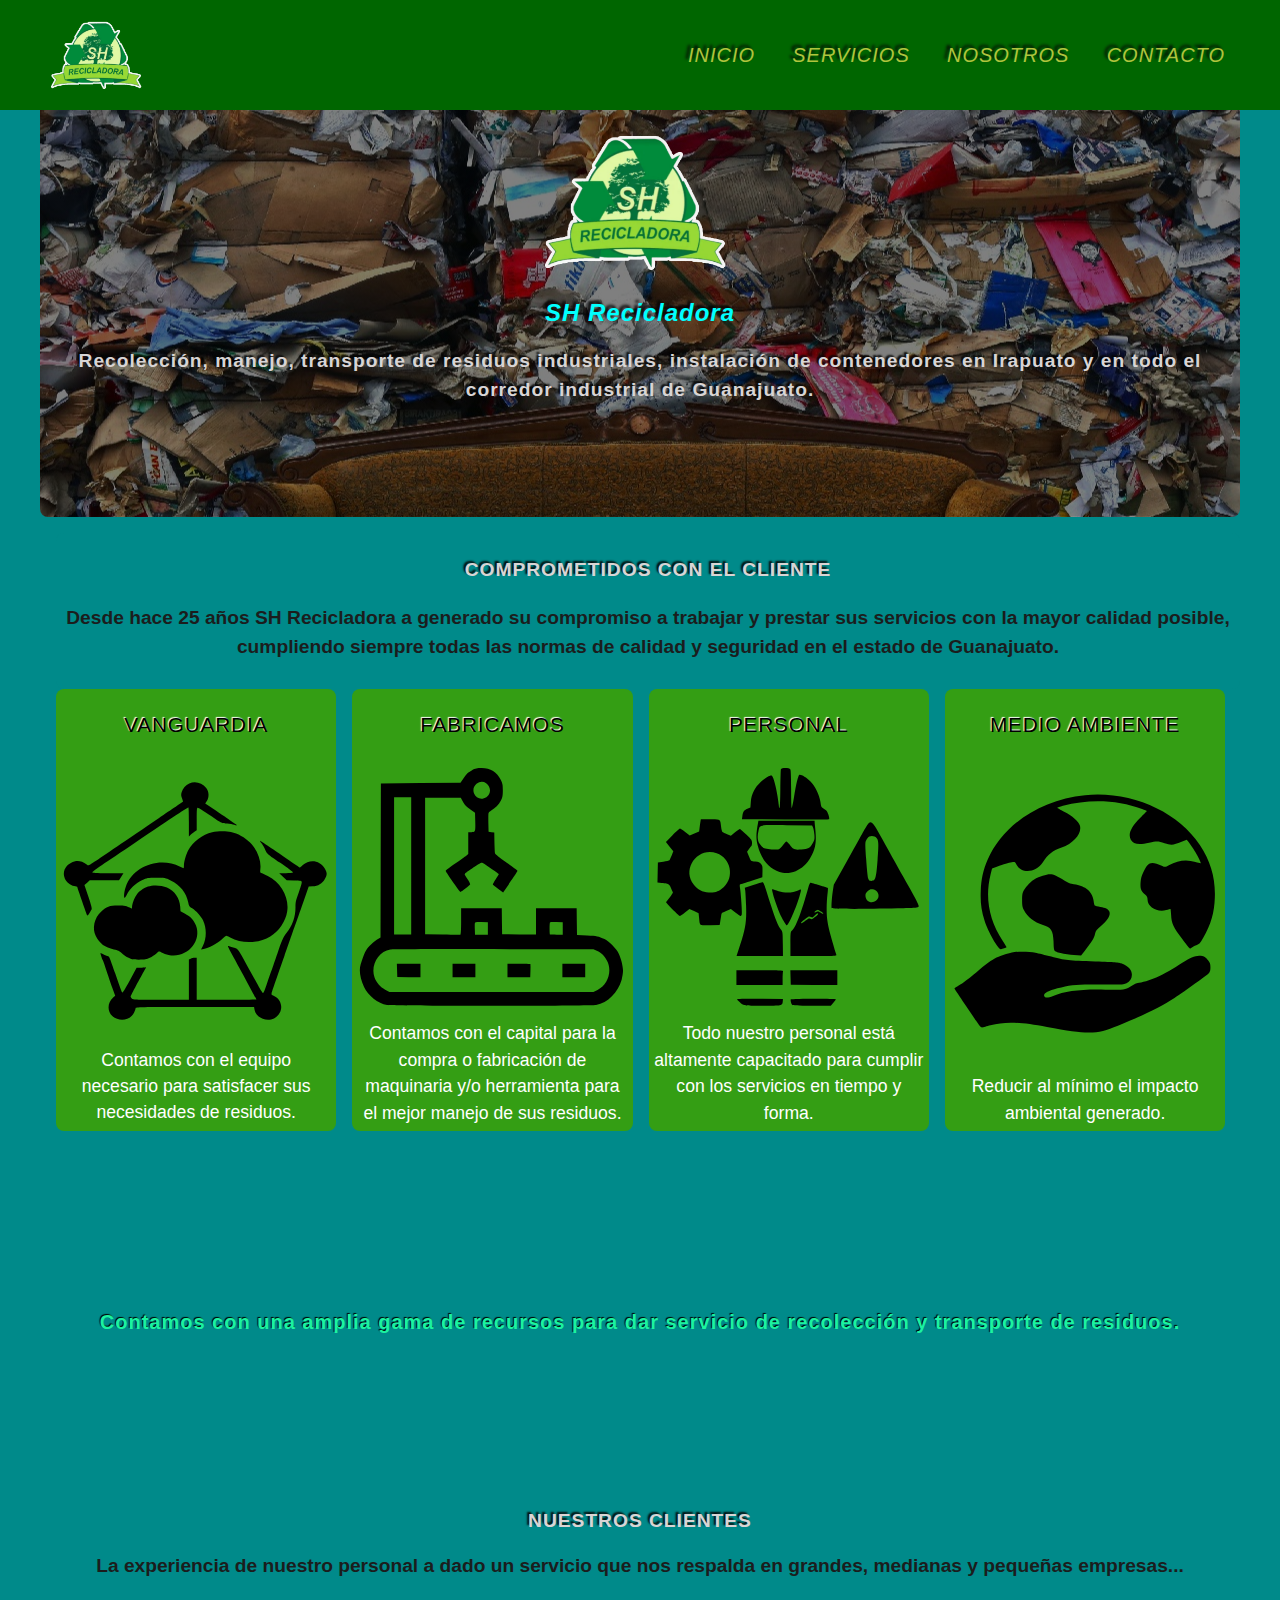
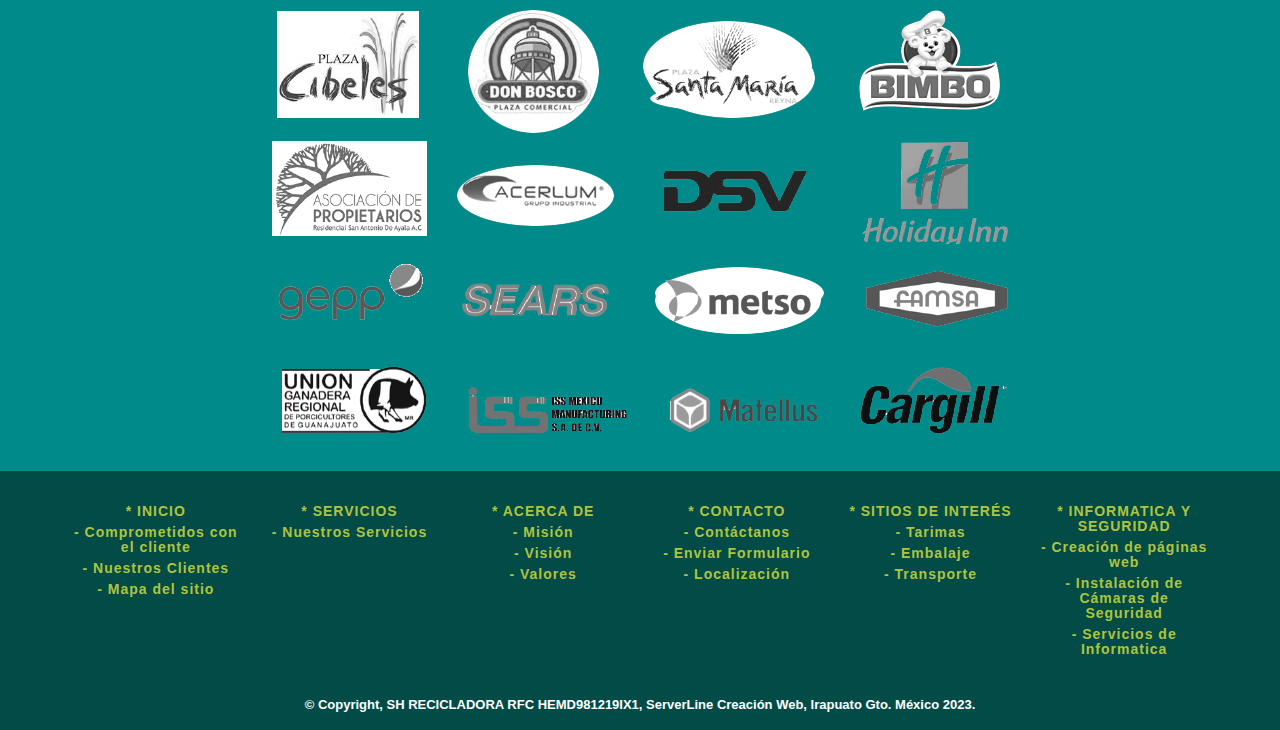
==== index.html @ 77ca1324 "project-complete" ====
<!DOCTYPE html>
<html lang="es">
<head>
    <meta charset="UTF-8">
    <meta http-equiv="X-UA-Compatible" content="IE=edge">
    <meta name="viewport" content="width=device-width, initial-scale=1.0">
    <meta name="descripcion" content="Servicios de manejo y transporte de residuos, especiales, industriales y domésticos e instalación de contenedores, cumpliendo con las normas de calidad y seguridad.">
    <meta name="keywords" content="Recolección de residuos, manejo de residuos, manejo de solidos, Reducir el impacto ambiental, instalación de contenedores, medio ambiente Guanajuato">
    <meta name="robots" content="index,follow">
    <title>SH Recicladora</title>
    <link rel="shortcut icon" href="assets/icon/favicon.ico" type="image/ico">
    <link rel="stylesheet" href="assets/css/style.css">
</head>
 <body>
   <header class="header">
        <div class="container logo-nav-container">
                <img class="logo" src="assets/img/logoSH-1.png" alt="logo SH Recicladora">
            <nav class="nav">
              <ul class="nav-menu">
                <li class="nav-menu-item">
                    <a href="index.html" class="nav-menu-link">Inicio</a></li>
                <li class="nav-menu-item">
                    <a href="servicios.html" class="nav-menu-link">Servicios</a></li>
                <li class="nav-menu-item">
                    <a href="nosotros.html" class="nav-menu-link">Nosotros</a></li>
                <li class="nav-menu-item">
                    <a href="contacto.html#CON" class="nav-menu-link">Contacto</a></li>
             </ul>
          </nav>     
        </div>        
    </header>   
    
<main class="main">
         <div class="container-main imgcontainer">
            <img class="logo-ini" src="assets/img/logoSH-1.png" alt="logo SH Recicladora">
                <h1 class="name-emp">SH Recicladora</h1>
                <h2 id="CC" class="titulo">Recolección, manejo, transporte de residuos industriales, instalación de contenedores en Irapuato y en todo el corredor industrial de Guanajuato.</h2>
    </div>   
<section class="section">
     <div class="container-services">
       
        <div class="servicios-container">
            <div class="box_section">
                <h2 class="titulo"> COMPROMETIDOS CON EL CLIENTE</h2>
                <h3 class="descripcion">Desde hace 25 años SH Recicladora a generado su compromiso a trabajar y prestar sus servicios con la mayor calidad posible, cumpliendo siempre todas las normas de calidad y seguridad en el estado de Guanajuato.</h3>
            </div>        
       </div>
          <div class="group-services">
             <div class="group-services-icons">
                <div class="service_icons">
                    <p class="text-icons">VANGUARDIA</p>
                    <img src="assets/img/vanguardia.svg" alt="icon vanguardia">
                    <p class="text-descrip-icons">Contamos con el equipo necesario para satisfacer sus necesidades de residuos.</p>
                </div>
                <div class="service_icons">
                    <p class="text-icons">FABRICAMOS</p>
                    <img src="assets/img/fabricamos.svg" alt="icon fabricamos">
                    <p class="text-descrip-icons">Contamos con el capital para la compra o fabricación de maquinaria y/o herramienta para el mejor manejo de sus residuos.</p>
                </div>
                <div class="service_icons">
                    <p class="text-icons">PERSONAL</p>
                    <img src="assets/img/personal.svg" alt="icon personal">
                    <p class="text-descrip-icons">Todo nuestro personal está altamente capacitado para cumplir con los servicios en tiempo y forma.</p>
                 </div>
                 <div class="service_icons">
                    <p class="text-icons">MEDIO AMBIENTE</p>
                    <img src="assets/img/ambiente.svg" alt="icon medio ambiente">
                    <p class="text-descrip-icons">Reducir al mínimo el impacto ambiental generado.</p>
                </div>
              </div>   
          </div>
    
     </div>  
   </section>
   <section>
    <div class="bg-sec1 clientes-img">
          <h2 class="bg-txt1">Contamos con una amplia gama de recursos para dar servicio de recolección y transporte de residuos.</h2>
    </div>
   </section>
   <section>
    <h2 id="NC" class="titulo">NUESTROS CLIENTES</h2>
    <article>
        <h2 class="descripcion">La experiencia de nuestro personal a dado un servicio que nos respalda en grandes, medianas y pequeñas empresas...</h2>
    </article>
   </section>
   <div>
    <figure class="img-container">
          <img class="img-clientes" src="assets/img/clientes.png" alt="Clientes de SH Recicladora">
      </figure>
   </div>
<!-- FOOTER -->
</main> 
<footer id="MS" class="container-footer">
    <div class="footer_seccion"> 
      <div class="footer_inicio">
         <div class="footer_servicios"> 
            <nav class="nav-footer">   
          <ul class="nav-maps">
            <li class="nav-map-item">
                <a href="index.html" class="nav-map-link">* INICIO</a></li>
            <li class="nav-map-item">
                <a href="index.html#CC" class="nav-map-link">- Comprometidos con el cliente</a></li>
            <li class="nav-map-item">
                <a href="index.html#NC" class="nav-map-link">- Nuestros Clientes</a></li>
            <li class="nav-map-item">
                <a href="index.html#MS" class="nav-map-link">- Mapa del sitio</a></li>
          </ul>
        </nav>    
          </div>
      <div class="footer_servicios"> 
        <nav class="nav-footer"> 
         <ul class="nav-maps">
            <li class="nav-map-item">
                <a href="servicios.html" class="nav-map-link">* SERVICIOS</a></li>
            <li class="nav-map-item">
                <a href="servicios.html#SS" class="nav-map-link">- Nuestros Servicios</a></li>
         </ul>
        </nav>
      </div>
        <div class="footer_acerca">
            <nav class="nav-footer">    
          <ul class="nav-maps">
            <li class="nav-map-item">
                <a href="nosotros.html" class="nav-map-link">* ACERCA DE</a></li>
            <li class="nav-map-item">
                <a href="nosotros.html#MIS" class="nav-map-link">- Misión</a></li>
            <li class="nav-map-item">
                <a href="nosotros.html#VISION" class="nav-map-link">- Visión</a></li>
           <li class="nav-map-item">
                <a href="nosotros.html#VAL" class="nav-map-link">- Valores</a></li>
          </ul>
            </nav>
        </div>
        <div class="footer_contacto">   
            <nav class="nav-footer"> 
          <ul class="nav-maps">
            <li class="nav-map-item">
                <a href="contacto.html#CON" class="nav-map-link">* CONTACTO</a></li>
            <li class="nav-map-item">
                <a href="contacto.html#CL" class="nav-map-link">- Contáctanos</a></li>
            <li class="nav-map-item">
                <a href="contacto.html#FORM" class="nav-map-link">- Enviar Formulario</a></li>
            <li class="nav-map-item">
                <a href="contacto.html#MAP" class="nav-map-link">- Localización</a></li>
         </ul>
            </nav>
        </div>
         <div class="footer_sitios"> 
            <nav class="nav-footer"> 
           <ul class="nav-maps">
            <li class="nav-map-item">
                <a href="#" class="nav-map-link">* SITIOS DE INTERÉS</a></li>
            <li class="nav-map-item">
                <a href="#" class="nav-map-link">- Tarimas</a></li>
            <li class="nav-map-item">
                <a href="#" class="nav-map-link">- Embalaje</a></li>
            <li class="nav-map-item">
                <a href="#" class="nav-map-link">- Transporte</a></li>
            </ul>
            </nav>
          </div>
         <div class="footer_informatica"> 
            <nav class="nav-footer"> 
            <ul class="nav-maps">
             <li class="nav-map-item">
               <a href="#" class="nav-map-link">* INFORMATICA Y SEGURIDAD</a></li>
            <li class="nav-map-item">
               <a href="#" class="nav-map-link">- Creación de páginas web</a></li>
            <li class="nav-map-item">
               <a href="#" class="nav-map-link">- Instalación de Cámaras de Seguridad</a></li>
            <li class="nav-map-item">
                <a href="#" class="nav-map-link">- Servicios de Informatica</a></li>
         </ul>
         </nav>
         </div> 
      </div>
    </div> 
        <div class="copyrith">
          <h3 class="pie-page">&#169; Copyright, SH RECICLADORA RFC HEMD981219IX1, ServerLine Creación Web, Irapuato Gto. México 2023.</h3>
        </div>
    </footer>  
 </body>
</html>
---- assets/css/style.css ----
html {
    font-size: 16px;
    line-height: 1.5;
}
.form-body {
    margin: 0;
    background-color: #024b46;
}
body {
   /***padding-top: 100px;***/
    margin: 0;
    background-color: #008a8a;
    display: grid;
    min-height: 100vh;
    grid-template-rows: auto 1fr auto;
}
.logo {
    height: 70px;
    margin-right: 40px;
    margin-left: 10px;
}
.header {
    background: hsl(120, 100%, 20%);
 /***   height: 100px;
    position: fixed;
    width: 100%;
    top: 0;
    left: 0;***/
    position: fixed;
    width: 100%;
    padding:  0.3em 0;
    letter-spacing:  0.2em;
    margin-bottom: 5em;

}
.formulario {
    font-family: Arial, Helvetica, sans-serif;
    font-size: 16px;
    color: #f0f8ff;
    letter-spacing:  0.2em;
}  
.logo-nav-container {
    display: flex;
    justify-content: space-between;
    align-items: center;
    margin: 0 auto;
}
.nav-menu {
    margin: 0;
    padding: 0;
    list-style: none;
}
.container {
    width: 96%;
    max-width: 1200px;
    align-items: center;
    margin: 0 auto;
}

.nav-menu-item {
    display: inline-block;
    line-height:  92px;
    margin: 0 auto;
}
.nav-menu-link {
    display: flex;
    text-decoration: none;
    text-shadow: -3px -3px 3px hsl(0, 0%, 2%);
    /***-webkit-text-stroke: 1px #afc43e;***/
    letter-spacing: 1px;
    color: #afc43e;
    font-family:'Gill Sans', 'Gill Sans MT', Calibri, 'Trebuchet MS', sans-serif;
    font-style: oblique;
    font-size:  20px;
    padding: 4px 15px;
    border-radius: 3px;
    text-transform: uppercase;
}
.nav-menu-link:hover {
    color: #f0f8ff;
    /***cursor: pointer;***/
}
.nav-menu-link:active {
    color: hsl(60, 3%, 6%);
}
.nav-menu-link:focus {
    color: #93ff05;
}
.main {
    width: 1200px;
    height: auto;    
    margin: 0 auto;
}
.container-nosotros {
    padding-top: 2rem;
    padding-bottom: 5.3rem;
    background-image: linear-gradient(rgba(0,0,0,0.5), rgba(0,0,0,0.5)), url(../img/nosotros2.jpg);
    background-position: center center;
    background-repeat: no-repeat;
    width: 1200px;
    height: 180px;    
    margin: 0 auto;
}
.container-service {
    padding-top: 2rem;
    padding-bottom: 5.3rem;
    background-image: linear-gradient(rgba(0,0,0,0.5), rgba(0,0,0,0.5)), url(../img/servicios.jpg);
    background-position: center center;
    background-repeat: no-repeat;
    width: 1200px;
    height: 180px;    
    margin: 0 auto;
}
.container-main {
    padding-top: 2rem;
    padding-bottom: 5.3rem;
    background-image: linear-gradient(rgba(0,0,0,0.5), rgba(0,0,0,0.5)), url(../img/bg-home.jpg);
    background-position: center center;
    background-repeat: no-repeat;
    width: 1200px;
    height: 180px;    
}
.container-contacto {
    padding-top: 2rem;
    padding-bottom: 5.3rem;
    background-image: linear-gradient(rgba(0,0,0,0.5), rgba(0,0,0,0.5)), url(../img/contenedor.jpg);
    background-position: center center;
    background-repeat: no-repeat;
    width: 1200px;
    height: 180px;    
    margin: 0 auto;
}
.imgcontainer {
    border-radius: 0.5em;
    /***display: flexbox;***/
    justify-content: space-between;
    align-items: center;
    text-align: center;
    width: 1200px;
    height: 300px;    
    margin-top: 100px;
}
.logo-ini {
    display: flexbox;
    align-content: center;
    height: 140px;
    margin-right: 10px;
}
.name-emp {
    font-family:'Segoe UI', Tahoma, Geneva, Verdana, sans-serif;
    letter-spacing: 1px;
    text-shadow: -3px -3px 3px hsl(0, 0%, 2%);
    color: #00ffff;
    font-style: oblique;
    font-size: 1.5rem;
    text-align: center;
    
}
.titulo {
    font-family: 'Segoe UI', Tahoma, Geneva, Verdana, sans-serif;
    color: #d8d5d5;
    margin: 15px;
    /**margin-left: 100px;***/
    text-shadow: -2px -2px 2px hsl(0, 0%, 2%);
    letter-spacing: 1px;
    font-size: 1.2rem;
    text-align: center;
}
.descripcion {
    font-family: Arial, Helvetica, sans-serif;
    font-size: 1.2rem;
    color: #1b1d1d;
    text-align: center;
}

/*** ICONS SLIDE***/
.container-services {
    max-width: 1200px;
    padding: 1em;
    align-items: center;
    flex-direction: column;
    gap: 1em;
}
.servicios-container {
    align-items: center;
    gap: 1em;

}

.servicios-container .box_section:nth-child(1) {
    background-color: #008a8a;
}

.servicios-container .box_section {
    width: 100%;
    padding: 0.5em;
    border-radius: 0.5em;
    min-height: 50px;
    align-items: center;
    flex-direction: column;
    justify-content: space-between;
}
/* Main */
.group-services {
    align-items: center;
}

/* main menu*/
.group-services-icons {
    width: 100%;
    display: flex;
    flex-wrap: nowrap;
    gap: 1em;
}

.group-services-icons .service_icons {
    padding:0cap;
    border-radius: 0.5em;
    width: 24%;
    min-height: 200px;
    display: flex;
    flex-direction: column;
    justify-content: space-between;
}

.group-services-icons .service_icons:nth-child(1) {
    background-color: #349e14;
}

.group-services-icons .service_icons:nth-child(2) {
    background-color: #349e14;
}

.group-services-icons .service_icons:nth-child(3) {
    background-color: #349e14;
}

.group-services-icons .service_icons:nth-child(4) {
    background-color: #349e14;
}
/***MAIN DE icons PAGE SERVICIOS***/
.group-service-icon {
    width: 100%;
    display: flex;
    flex-wrap: nowrap;
    gap: 1em;
}

.group-service-icon .service_icon {
    padding:0cap;
    border-radius: 0.5em;
    width: 19%;
    min-height: 200px;
    display: flex;
    flex-direction: column;
    justify-content: space-between;
}

.group-service-icon .service_icon:nth-child(1) {
    background-color: #349e14;
}

.group-service-icon .service_icon:nth-child(2) {
    background-color: #349e14;
}

.group-service-icon .service_icon:nth-child(3) {
    background-color: #349e14;
}

.group-service-icon .service_icon:nth-child(4) {
    background-color: #349e14;
}
.group-service-icon .service_icon:nth-child(5) {
    background-color: #349e14;
}
/*** contacto **************************************************************************/
/* Main */
.group-contacto {
    align-items: center;
}

/* main menu*/
.group-contacto-icon {
    
    display: flex;
    flex-wrap: nowrap;
    gap: 2em;
}

.group-contacto-icon .contacto-icon {
    padding: 0cap;
    border-radius: 0.5em;
    width: 32%;
    min-height: 200px;
    display: flex;
    flex-direction: column;
    justify-content: space-between;
    align-items: center;
}
.group-contacto-icon .contacto-icon img {
    width: 250px;
    justify-content: space-between;
    align-items: center;
}
.group-contacto-icon .contacto-icon:nth-child(1) {
    background-color: #349e14;
}

.group-contacto-icon .contacto-icon:nth-child(2) {
    background-color: #349e14;
}

.group-contacto-icon .contacto-icon:nth-child(3) {
    background-color: #349e14;
}

/**** text icons contacto page ***/
.text-icon-contacto {
    font-family: 'Segoe UI', Tahoma, Geneva, Verdana, sans-serif;
    color: #000000;
    text-shadow: -1px -1px 1px hsl(0, 0%, 100%);
    letter-spacing: 0.8px;
    font-size: 1.5rem;
    text-align: center;
}
.text-icon-text {
    text-decoration: none;
    padding: 0px;
    font-family: Arial, Helvetica, sans-serif;
    font-size: 1.3rem;
    font-style: italic;
    color: #ffffff;
    text-align: center;
    margin: 10px;

}
/*** LINK CORREO EN CONTACTO***/
.cont-link-correo {
    text-decoration: none;
    padding: 10px;
    font-family: Arial, Helvetica, sans-serif;
    font-style: italic;
    font-size: 1.2rem;
    color: #000000;
    text-align: center;
    margin-bottom: 2rem;
}
/*** TEXT ICONS CONTACTO ***/
.cont-link {
    text-decoration: none;
    padding: 10px;
    font-family: Arial, Helvetica, sans-serif;
    font-size: 1.4rem;
    color: #000000;
    text-align: center;
    margin-bottom: 1rem;

}
.cont-link :hover {
    color: #ffffff;
    /***cursor: pointer;***/
}
.cont-link :active {
    color: hsl(182, 83%, 45%);
}
.cont-link :focus {
    color: #cd05ff;
}
/************* Map GOOGGLE **************/
.content-frame {
    position: flex;
    width: 810px;
    height: 510px;
    border-radius: 0.5em;
    margin-top: 1px;
    margin: 0 auto;
    border: 5px solid yellowgreen;
    margin: 30px auto;
}
.ubication {
    width: inherit;
    height: inherit;
   /*** object-fit: cover;***/
}

/*** text icons main inicio***/
.text-icons {
    font-family: 'Segoe UI', Tahoma, Geneva, Verdana, sans-serif;
    color: #000000;
    text-shadow: -1px -1px 1px hsl(0, 0%, 100%);
    letter-spacing: 0.8px;
    font-size: 1.3rem;
    text-align: center;
}
/*** text icons page servicios main***/
.text-icon {
    font-family: 'Segoe UI', Tahoma, Geneva, Verdana, sans-serif;
    color: #000000;
    text-shadow: -1px -1px 1px hsl(0, 0%, 100%);
    letter-spacing: 0.8px;
    font-size: 1.2rem;
    text-align: center;
}
/** text MAIN inicio **/
.text-descrip-icons {
    font-family: Arial, Helvetica, sans-serif;
    font-size: 1.1rem;
    color: #ffffff;
    text-align: center;
    margin: 5px;

}
/*** text main page servicios***/
.text-descrip-icon {
    font-family: Arial, Helvetica, sans-serif;
    font-size: 1.2rem;
    color: #ffffff;
    text-align: center;
    margin: 5px;
}
/*** servicios slide ****/
.servicios-img {
    background-image: linear-gradient(rgba(0,0,0,0.5), rgba(0,0,0,0.5)), url(../img/infra.jpg);
}
/*** clientes en inicio slide ****/
.clientes-img {
    background-image: linear-gradient(rgba(0,0,0,0.5), rgba(0,0,0,0.5)), url(../img/track.jpg);
}
/*** nosotros slide ***/
.mision-img {
    background-image: linear-gradient(rgba(0,0,0,0.5), rgba(0,0,0,0.5)), url(../img/nosotros1.jpg);
}
.valores-img {
    background-image: linear-gradient(rgba(0,0,0,0.5), rgba(0,0,0,0.5)), url(../img/nosotros1.jpg);
}
/**** nosotros pages secciones ******/


.titulo-nosotros {
    padding: 15px 0px;
    color: #00ffff;
    font-family: 'Segoe UI', Tahoma, Geneva, Verdana, sans-serif;
    text-shadow: -1px -1px 1px #000000;
    letter-spacing: 1px;
    text-align: center;
    font-size: 25px;

}
.descripcion-nosotros {
    padding: 20px 0px;
    color: #61f00e;
    font-family: Arial, Helvetica, sans-serif;
    text-shadow: -1px -1px 1px #000000;
    letter-spacing: 1px;
    text-align: center;
    font-size: 17px;
}
/*** text en slide page nosotros ***/
.nosotros-text {
    padding: 0px 0px;
    color: #0ac7e9;
    font-family: Arial, Helvetica, sans-serif;
    text-shadow: -1px -1px 1px #000000;
    letter-spacing: 1px;
    text-align: center;
    font-size: 17px;
}
/*** TITULO EN SLIDE NOSOTROS PAGE***/
.txt-tit-nosotros {
    padding: 35px 0px;
    color: #61f00e;
    font-family: 'Segoe UI', Tahoma, Geneva, Verdana, sans-serif;
    text-shadow: -1px -1px 1px #000000;
    letter-spacing: 1px;
    text-align: center;
    font-size: 25px;
    
}
/*** box en slide pages ***/
.bg-sec1 {
  /***position: absolute;***/
  border-radius: 0.5em;
  background-attachment: fixed;
  background-size: auto;
  background-position: center;
  width: 100%;
  height: 300px;
  margin: 30px auto;
}
/*** text en slide pages ***/
.bg-txt1 {
    font-family: 'Segoe UI', Tahoma, Geneva, Verdana, sans-serif;
    padding: 130px 0px;
    color: #1bf3a0;
    text-shadow: -1px -1px 1px #000000;
    letter-spacing: 1px;
    text-align: center;
    font-size: 20px;
}
.img-clientes {
    
    width: auto;
    height: auto;
}
.img-container {
    justify-content: space-between;
    text-align: center;
    width: auto;
    height: auto;    
    margin: 30px auto;
}
/*** UBICACION CONTACTO ***/
.ubication {
   

}
/*** FOOTER NAV ***/

.container-footer  {
    /***border-radius: 0.5em;***/
    background: #024b46; 
    text-align: center;
    padding: 0.1em 0;
   /*** margin-top: auto;***/
    /***width: auto;***/
    /***justify-content: space-between;***/
}
.titulo-map {
    width: 98%;
    height: 90%;
    text-decoration: none;
    text-shadow: -2px -2px 2px hsl(0, 0%, 2%);
    /***-webkit-text-stroke: 1px #afc43e;**/
    color: #afc43e;
    font-family:'Gill Sans', 'Gill Sans MT', Calibri, 'Trebuchet MS', sans-serif;
    font-size:  14px;
    padding: 4px 5px;
    border-radius: 2px;
    margin-right: 2px;
}
.map {
    text-align: left;
    width: 1200px;
    height: 16px;
}
.footer_seccion {
    width: 90%;
	max-width: 1200px;
	margin: auto;
	padding: 20px 0;

    /*** grid ***/
    display: grid;
    grid-template-columns: 6fr auto;
    
}
.footer_inicio {
    
    /*** grid ***/
    display: grid;
    grid-template-columns: repeat(6, 1fr);
    gap: 10px;
}
.nav-footer {
    border-radius: 5px;
	min-height: 5px;
	font-weight: bold;
	padding: 5px;
	/**position: relative;**/
	overflow: hidden;
	background-size: cover;
	background-position: center center;
}
.text-footer {
    font-family: Arial, Helvetica, sans-serif;
    font-size: 16px;
    color: #141414;
   text-align: center;
   margin: 20px;
}

.nav-maps {
    margin: 0;
    padding: 0;
    list-style: none;
    
}
.nav-map-item {
    display: flex;
    line-height:  15px;
    margin: 0px auto;
    
}

.nav-map-link {
    width: 100%;
    height: 100%;
    text-decoration: none;
    letter-spacing: 1px;
    color: #afc43e;
    font-family:'Gill Sans', 'Gill Sans MT', Calibri, 'Trebuchet MS', sans-serif;
    font-size:  14px;
    border-radius: 5px;
    margin-inline: 3px;
    margin-top: 6px;
    
}
.nav-map-link:hover {
    color: #f0f8ff;
    /***cursor: pointer;***/
}
.nav-map-link:active {
    color: hsl(60, 3%, 6%);
}
.nav-map-link:focus {
    color: #93ff05;
}
.pie-page {
    height: 20px;
    justify-content: space-between;
    font-family: Arial, Helvetica, sans-serif;
    font-size: 13px;
    color: #ffffff;
    text-align: center;
    
}
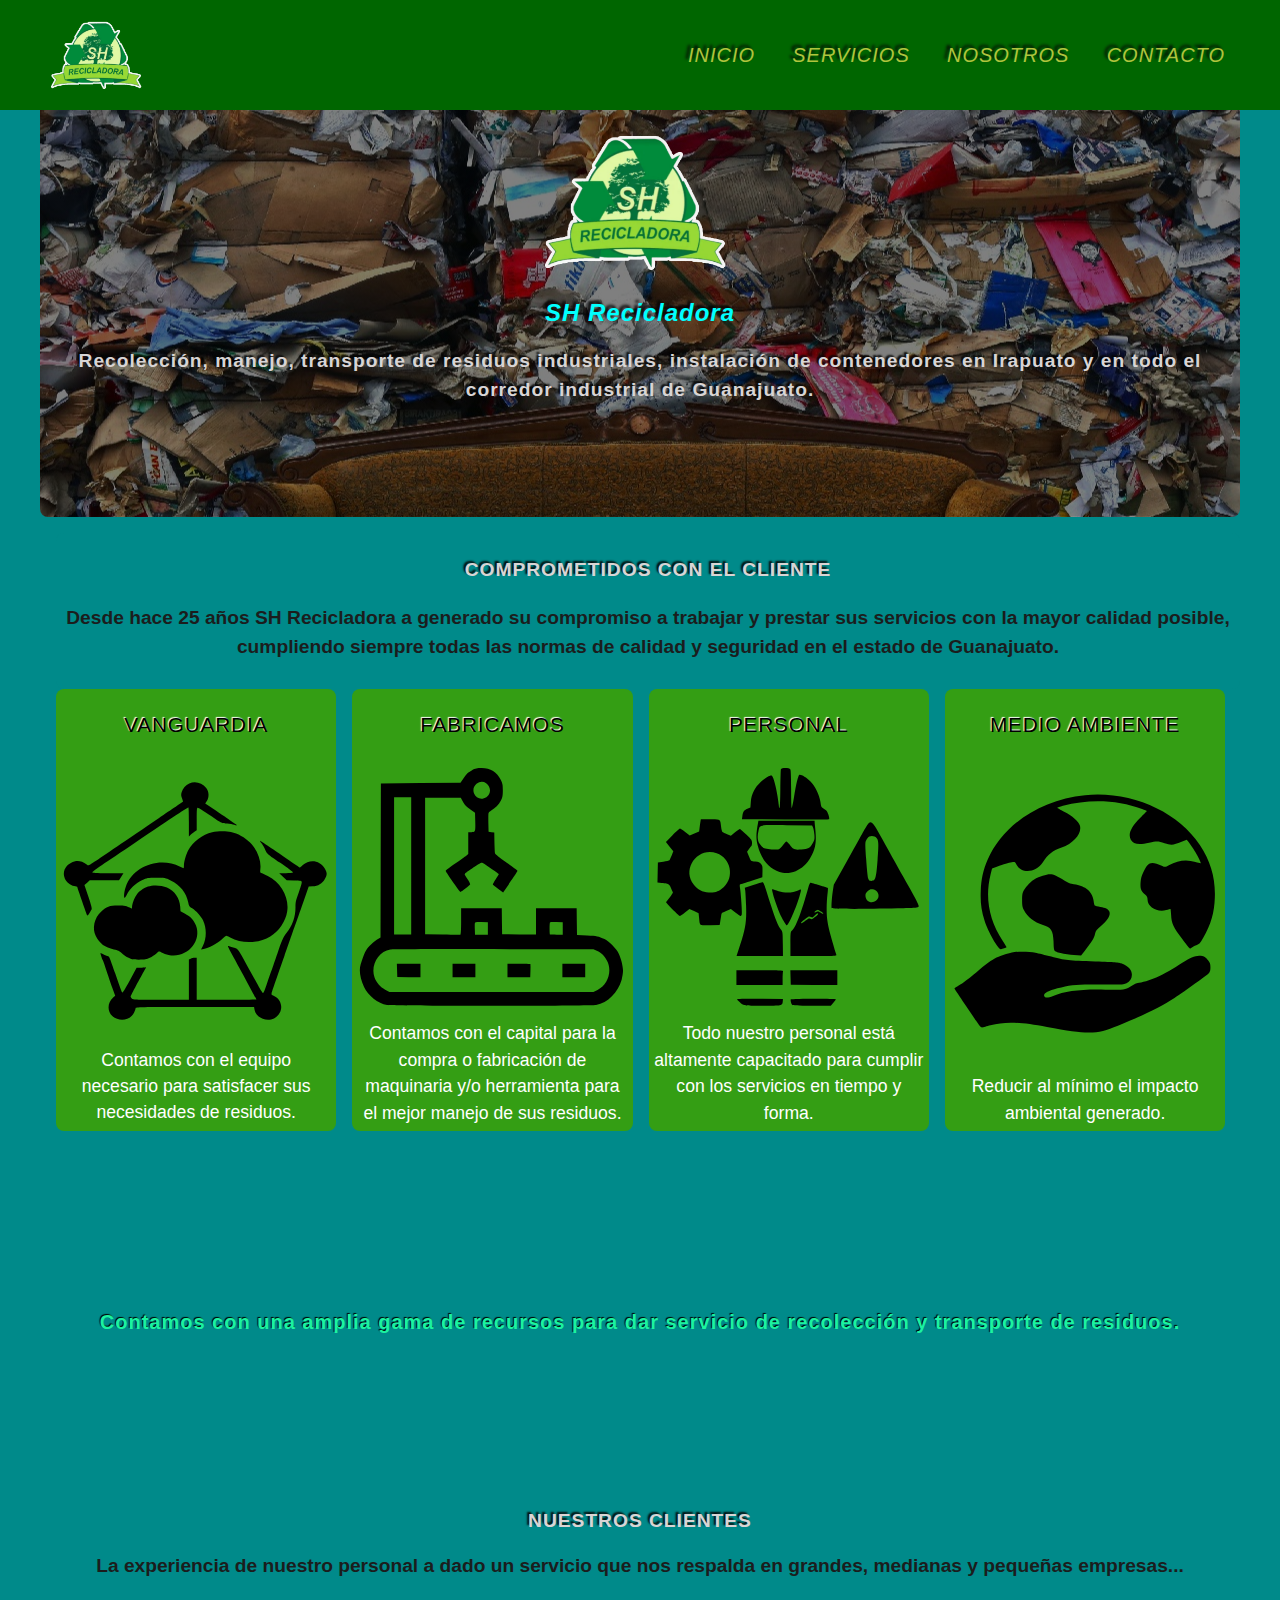
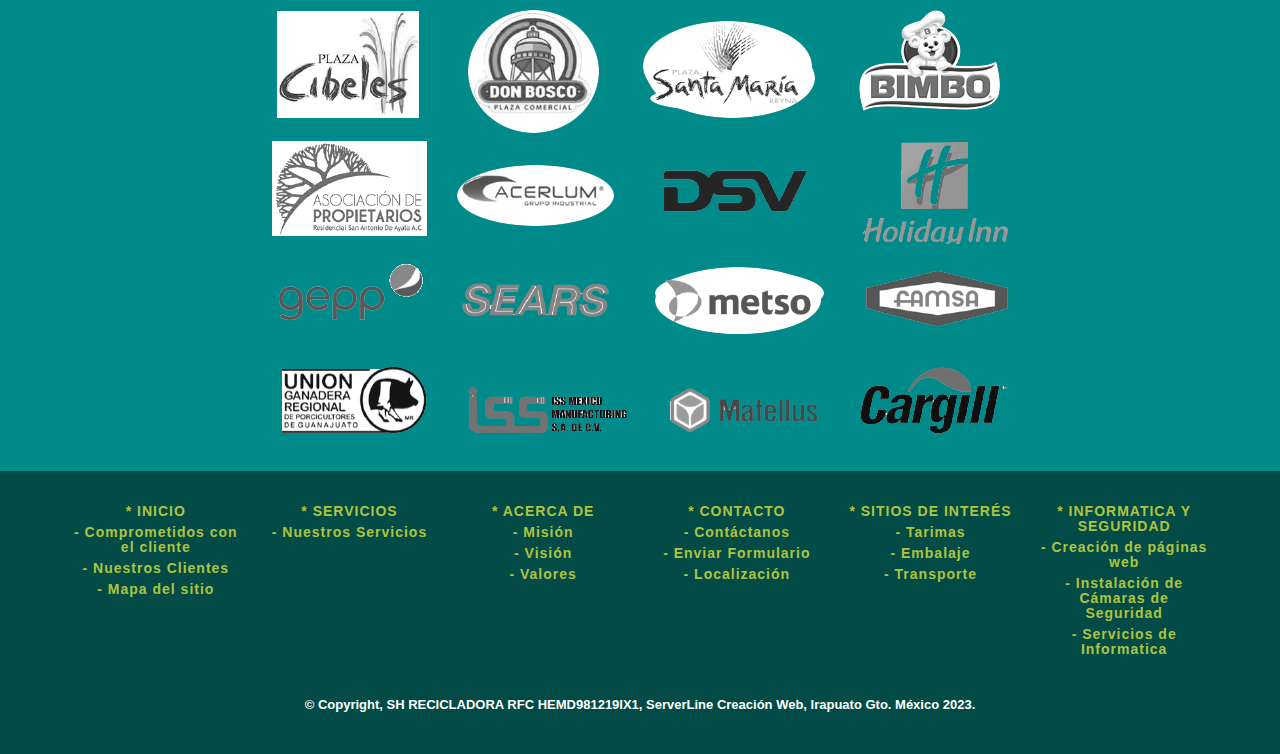
==== commit 89d554fa: "subiendo contador de visitas" ====
--- a/index.html
+++ b/index.html
@@ -178,6 +178,7 @@
         <div class="copyrith">
           <h3 class="pie-page">&#169; Copyright, SH RECICLADORA RFC HEMD981219IX1, ServerLine Creación Web, Irapuato Gto. México 2023.</h3>
         </div>
+        <div id="sfc6trcedezjxdqybw982mw13m3fmllbpmc"></div> <script type="text/javascript" src="https://counter3.optistats.ovh/private/counter.js?c=6trcedezjxdqybw982mw13m3fmllbpmc&down=async" async></script> <br><a href="https://www.contadorvisitasgratis.com"></a><noscript><a href="https://www.contadorvisitasgratis.com" title="contador de visitas gratis"><img src="https://counter3.optistats.ovh/private/contadorvisitasgratis.php?c=6trcedezjxdqybw982mw13m3fmllbpmc" title="contador de visitas" alt="contador de visitas"></a></noscript>
     </footer>  
  </body>
 </html>--- a/assets/css/style.css
+++ b/assets/css/style.css
@@ -625,3 +625,6 @@
     text-align: center;
     
 }
+#sfc6trcedezjxdqybw982mw13m3fmllbpmc {
+    border: 0;
+}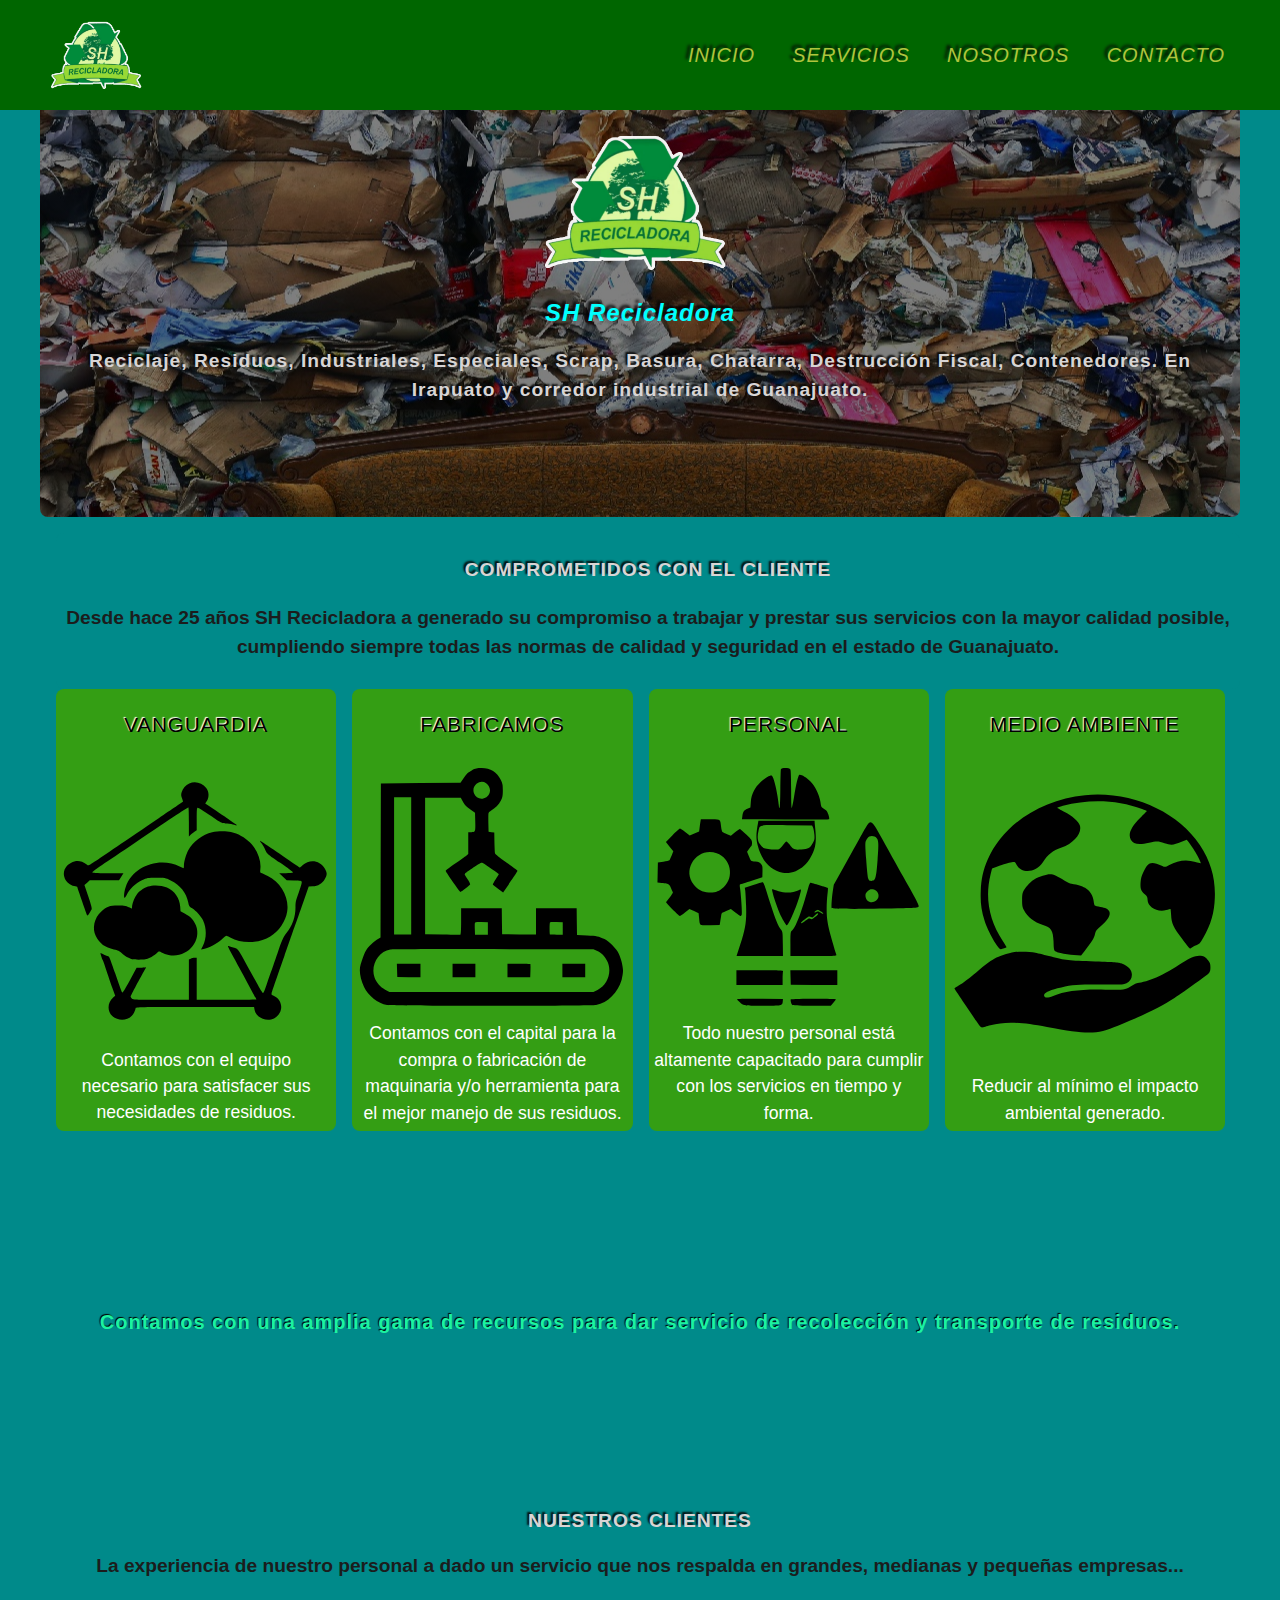
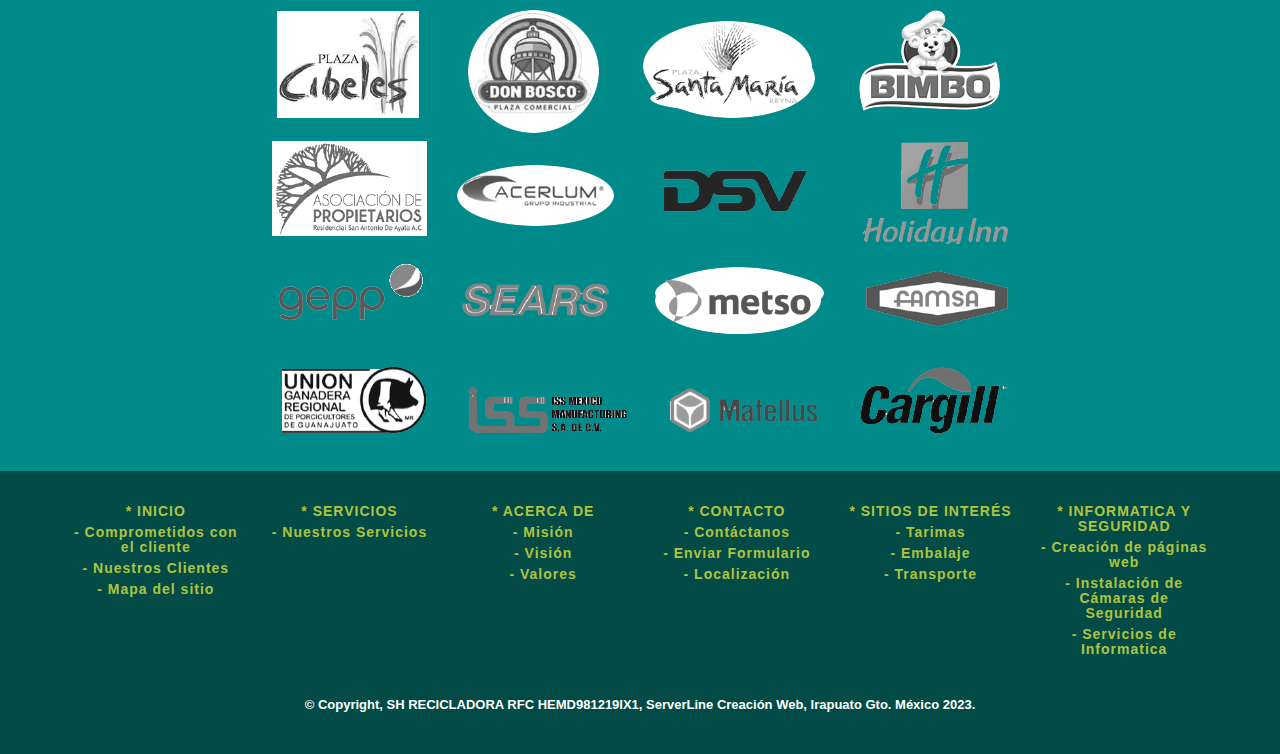
==== commit e24d975f: "actualizando h1 de index" ====
--- a/index.html
+++ b/index.html
@@ -3,11 +3,19 @@
 <head>
     <meta charset="UTF-8">
     <meta http-equiv="X-UA-Compatible" content="IE=edge">
+    <title>SH Recicladora | Recolección de residuos | GTO</title>
+    <meta property="description" content="Servicios de Manejo y Recolección de: Residuos, Industriales, Especiales, Scrap, Basura, Chatarra, Doméstico, Destrucción Fiscal e instalación de contenedores.">
+    <meta property="name" content="SH Recicladora | Recolección de residuos | GTO">
+    <meta property="og:locale" content="es">
+    <meta property="og:url" content="https://websitesmx.github.io/">
+    <meta property="og:type" content="website">
+    <meta property="og:description" content="Servicios de Manejo y Recolección de: Residuos, Industriales, Especiales, Scrap, Basura, Chatarra, Doméstico, Destrucción Fiscal e instalación de contenedores.">
+    <meta name="google-site-verification" content="googlef391bd01b48c0ea2">
     <meta name="viewport" content="width=device-width, initial-scale=1.0">
-    <meta name="descripcion" content="Servicios de manejo y transporte de residuos, especiales, industriales y domésticos e instalación de contenedores, cumpliendo con las normas de calidad y seguridad.">
-    <meta name="keywords" content="Recolección de residuos, manejo de residuos, manejo de solidos, Reducir el impacto ambiental, instalación de contenedores, medio ambiente Guanajuato">
+    <meta name="descripcion" content="Servicios de Manejo y Recolección de: Residuos, Industriales, Especiales, Scrap, Basura, Chatarra, Doméstico, Destrucción Fiscal e instalación de contenedores.">
+    <meta name="keywords" content="SH Recicladora, Servicio para el Estado de Guanajuato, Recolección y manejo de: residuos y solidos, Manejo y compra de scrap, Istalación de contenedores.">
     <meta name="robots" content="index,follow">
-    <title>SH Recicladora</title>
+    <link rel="canonical" href="index.html">
     <link rel="shortcut icon" href="assets/icon/favicon.ico" type="image/ico">
     <link rel="stylesheet" href="assets/css/style.css">
 </head>
@@ -34,7 +42,7 @@
          <div class="container-main imgcontainer">
             <img class="logo-ini" src="assets/img/logoSH-1.png" alt="logo SH Recicladora">
                 <h1 class="name-emp">SH Recicladora</h1>
-                <h2 id="CC" class="titulo">Recolección, manejo, transporte de residuos industriales, instalación de contenedores en Irapuato y en todo el corredor industrial de Guanajuato.</h2>
+                <h2 id="CC" class="titulo">Reciclaje, Residuos, Industriales, Especiales, Scrap, Basura, Chatarra, Destrucción Fiscal, Contenedores. En Irapuato y corredor industrial de Guanajuato.</h2>
     </div>   
 <section class="section">
      <div class="container-services">
@@ -178,7 +186,8 @@
         <div class="copyrith">
           <h3 class="pie-page">&#169; Copyright, SH RECICLADORA RFC HEMD981219IX1, ServerLine Creación Web, Irapuato Gto. México 2023.</h3>
         </div>
-        <div id="sfc6trcedezjxdqybw982mw13m3fmllbpmc"></div> <script type="text/javascript" src="https://counter3.optistats.ovh/private/counter.js?c=6trcedezjxdqybw982mw13m3fmllbpmc&down=async" async></script> <br><a href="https://www.contadorvisitasgratis.com"></a><noscript><a href="https://www.contadorvisitasgratis.com" title="contador de visitas gratis"><img src="https://counter3.optistats.ovh/private/contadorvisitasgratis.php?c=6trcedezjxdqybw982mw13m3fmllbpmc" title="contador de visitas" alt="contador de visitas"></a></noscript>
+        <div id="sfc6trcedezjxdqybw982mw13m3fmllbpmc"></div> <script  src="https://counter3.optistats.ovh/private/counter.js?c=6trcedezjxdqybw982mw13m3fmllbpmc&down=async" async></script> <br><a href="https://www.contadorvisitasgratis.com"></a><noscript><a href="https://www.contadorvisitasgratis.com" title="contador de visitas gratis"><img src="https://counter3.optistats.ovh/private/contadorvisitasgratis.php?c=6trcedezjxdqybw982mw13m3fmllbpmc" title="contador de visitas" alt="contador de visitas"></a></noscript>
     </footer>  
  </body>
+ <!--type="text/javascript"-->
 </html>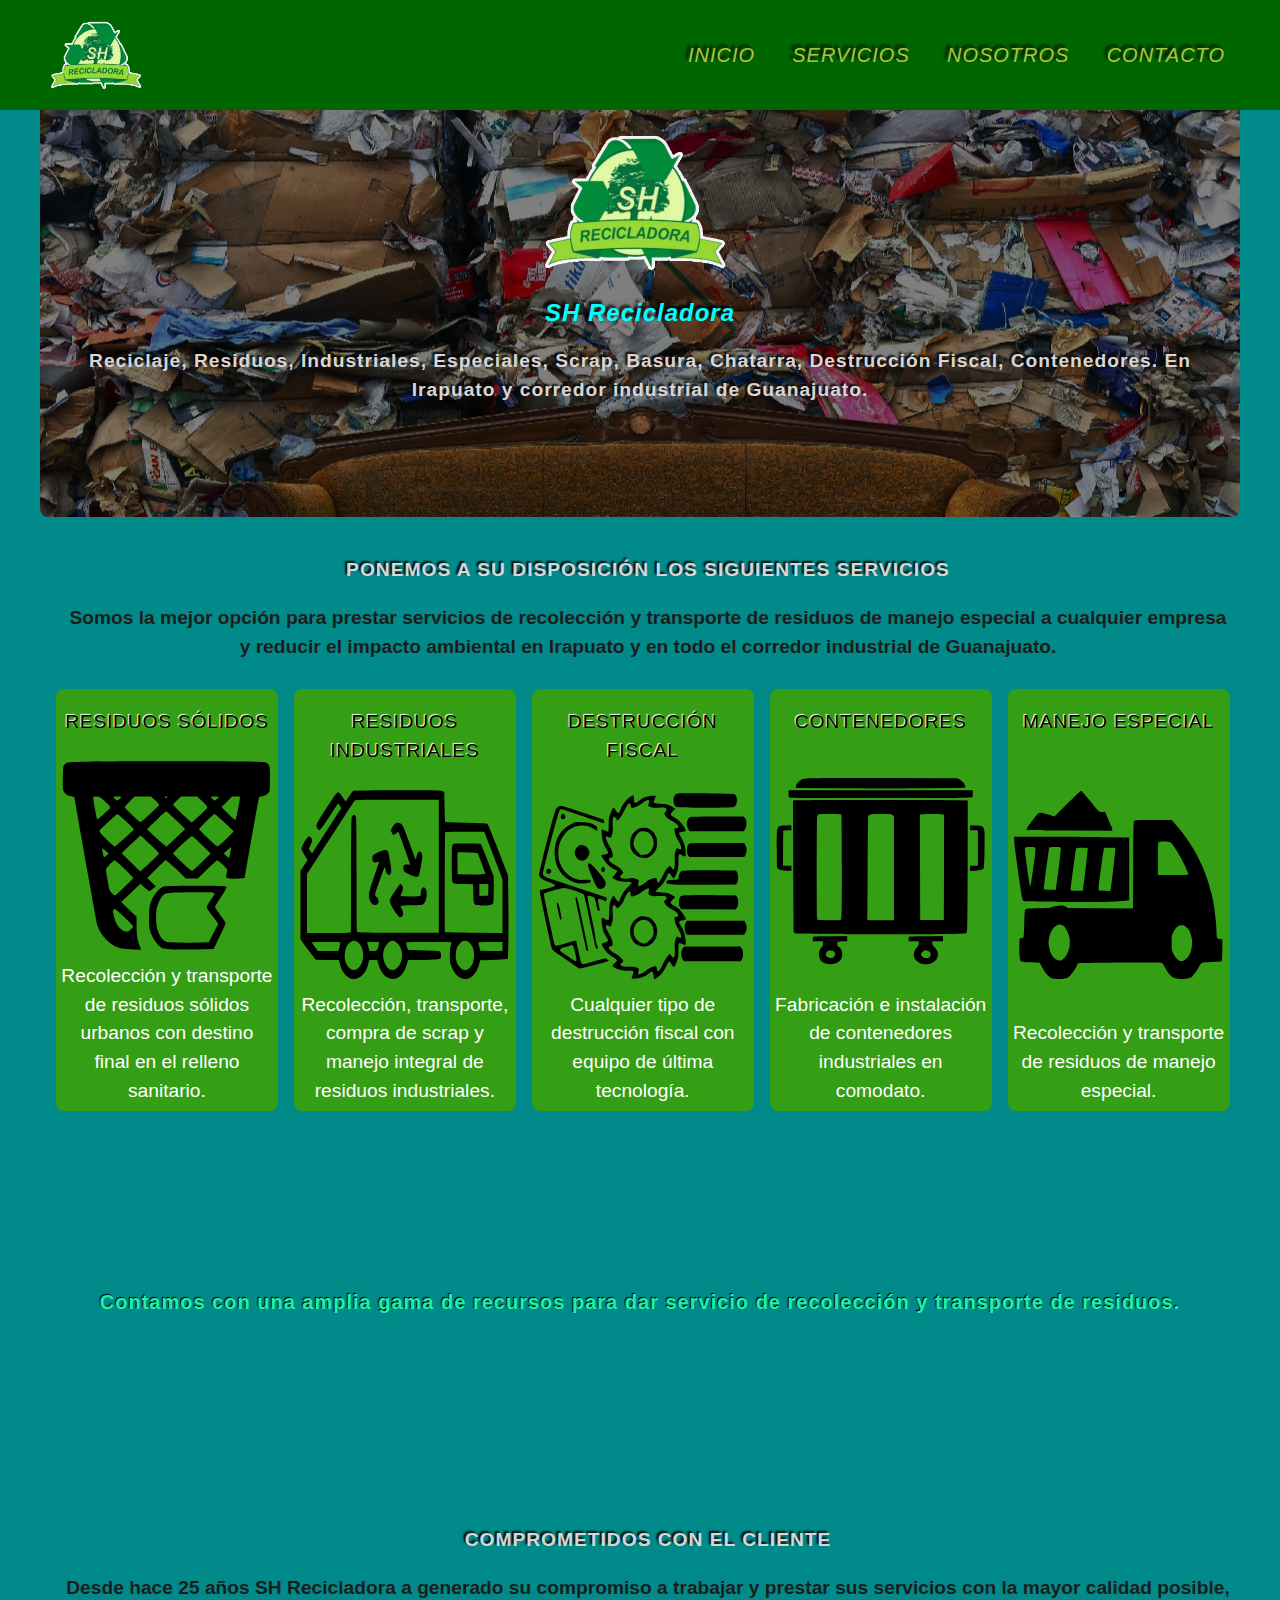
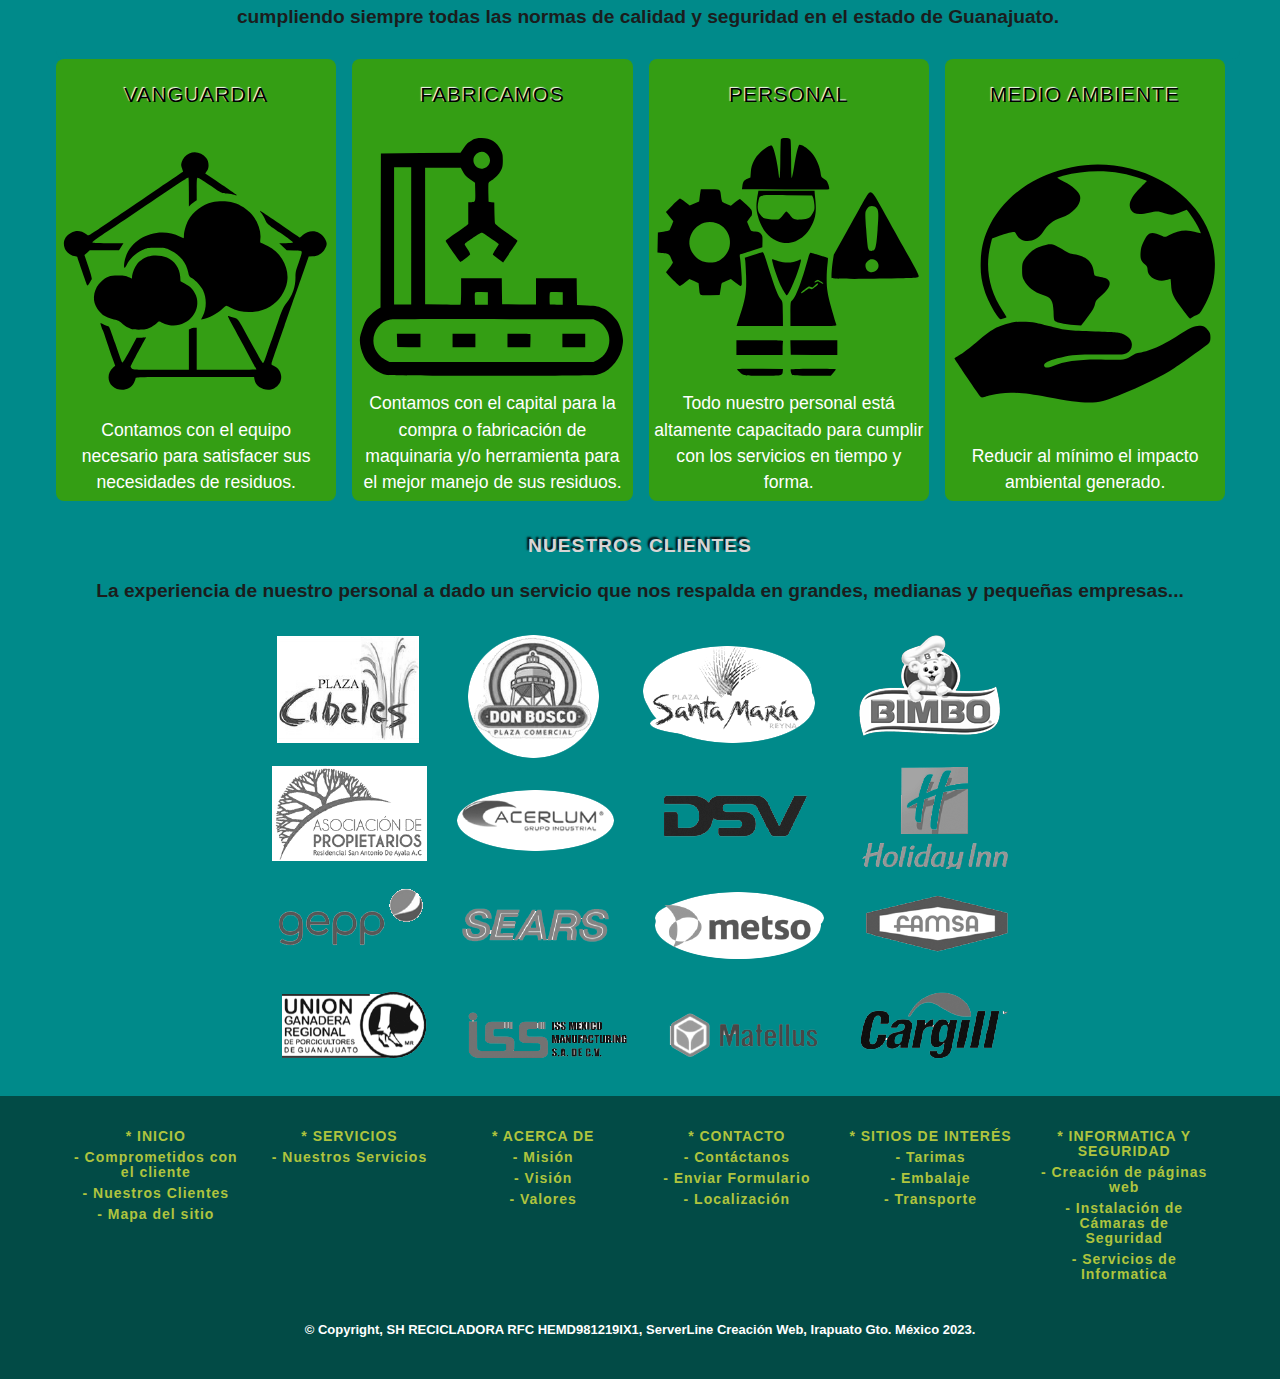
==== commit 78a36eed: "modificando links y agregado servicios a inicio" ====
--- a/index.html
+++ b/index.html
@@ -19,7 +19,7 @@
     <link rel="shortcut icon" href="assets/icon/favicon.ico" type="image/ico">
     <link rel="stylesheet" href="assets/css/style.css">
 </head>
- <body>
+ <body class="Navegador_Page">
    <header class="header">
         <div class="container logo-nav-container">
                 <img class="logo" src="assets/img/logoSH-1.png" alt="logo SH Recicladora">
@@ -28,7 +28,7 @@
                 <li class="nav-menu-item">
                     <a href="index.html" class="nav-menu-link">Inicio</a></li>
                 <li class="nav-menu-item">
-                    <a href="servicios.html" class="nav-menu-link">Servicios</a></li>
+                    <a href="index.html#SS" class="nav-menu-link">Servicios</a></li>
                 <li class="nav-menu-item">
                     <a href="nosotros.html" class="nav-menu-link">Nosotros</a></li>
                 <li class="nav-menu-item">
@@ -42,8 +42,55 @@
          <div class="container-main imgcontainer">
             <img class="logo-ini" src="assets/img/logoSH-1.png" alt="logo SH Recicladora">
                 <h1 class="name-emp">SH Recicladora</h1>
-                <h2 id="CC" class="titulo">Reciclaje, Residuos, Industriales, Especiales, Scrap, Basura, Chatarra, Destrucción Fiscal, Contenedores. En Irapuato y corredor industrial de Guanajuato.</h2>
+                <h2 id="SI" class="titulo">Reciclaje, Residuos, Industriales, Especiales, Scrap, Basura, Chatarra, Destrucción Fiscal, Contenedores. En Irapuato y corredor industrial de Guanajuato.</h2>
     </div>   
+    <section class="section">
+        <div class="container-services">
+          
+           <div class="servicios-container">
+               <div class="box_section">
+                   <h2 id="SS" class="titulo">PONEMOS A SU DISPOSICIÓN LOS SIGUIENTES SERVICIOS</h2>
+                   <h3 class="descripcion">Somos la mejor opción para prestar servicios de recolección y transporte de residuos de manejo especial a cualquier empresa y reducir el impacto ambiental en Irapuato y en todo el corredor industrial de Guanajuato.</h3>
+               </div>        
+          </div>
+          <div class="group-service">
+            <div class="group-service-icon">
+               <div class="service_icon">
+                   <p class="text-icon">RESIDUOS SÓLIDOS</p>
+                   <img src="assets/img/servicio1.svg" alt="icon servicio1">
+                   <p class="text-descrip-icon">Recolección y transporte de residuos sólidos urbanos con destino final en el relleno sanitario.</p>
+               </div>
+               <div class="service_icon">
+                   <p class="text-icon">RESIDUOS INDUSTRIALES</p>
+                   <img src="assets/img/servicio2.svg" alt="icon servicio2">
+                   <p class="text-descrip-icon">Recolección, transporte, compra de scrap y manejo integral de residuos industriales.</p>
+               </div>
+               <div class="service_icon">
+                   <p class="text-icon">DESTRUCCIÓN FISCAL</p>
+                   <img src="assets/img/servicio3.svg" alt="icon servicio3">
+                   <p class="text-descrip-icon">Cualquier tipo de destrucción fiscal con equipo de última tecnología.</p>
+                </div>
+                <div class="service_icon">
+                   <p class="text-icon">CONTENEDORES</p>
+                   <img src="assets/img/servicio4.svg" alt="icon servicio4" >
+                   <p class="text-descrip-icon">Fabricación e instalación de contenedores industriales en comodato.</p>
+               </div>
+               <div class="service_icon">
+                <p class="text-icon">MANEJO ESPECIAL</p>
+                <img src="assets/img/servicio5.svg" alt="icon servicio5">
+                <p class="text-descrip-icon">Recolección y transporte de residuos de manejo especial.</p>
+            </div>
+             </div>   
+         </div>
+      </div>
+     </section>
+
+    <section>
+        <div class="bg-sec1 clientes-img">
+              <h2 id="CC" class="bg-txt1">Contamos con una amplia gama de recursos para dar servicio de recolección y transporte de residuos.</h2>
+        </div>
+       </section>
+
 <section class="section">
      <div class="container-services">
        
@@ -73,20 +120,16 @@
                  <div class="service_icons">
                     <p class="text-icons">MEDIO AMBIENTE</p>
                     <img src="assets/img/ambiente.svg" alt="icon medio ambiente">
-                    <p class="text-descrip-icons">Reducir al mínimo el impacto ambiental generado.</p>
+                    <p id="NC" class="text-descrip-icons">Reducir al mínimo el impacto ambiental generado.</p>
                 </div>
               </div>   
           </div>
     
      </div>  
    </section>
+   
    <section>
-    <div class="bg-sec1 clientes-img">
-          <h2 class="bg-txt1">Contamos con una amplia gama de recursos para dar servicio de recolección y transporte de residuos.</h2>
-    </div>
-   </section>
-   <section>
-    <h2 id="NC" class="titulo">NUESTROS CLIENTES</h2>
+    <h2  class="titulo">NUESTROS CLIENTES</h2>
     <article>
         <h2 class="descripcion">La experiencia de nuestro personal a dado un servicio que nos respalda en grandes, medianas y pequeñas empresas...</h2>
     </article>
@@ -119,9 +162,9 @@
         <nav class="nav-footer"> 
          <ul class="nav-maps">
             <li class="nav-map-item">
-                <a href="servicios.html" class="nav-map-link">* SERVICIOS</a></li>
-            <li class="nav-map-item">
-                <a href="servicios.html#SS" class="nav-map-link">- Nuestros Servicios</a></li>
+                <a href="index.html#SI" class="nav-map-link">* SERVICIOS</a></li>
+            <li class="nav-map-item">
+                <a href="index.html#SS" class="nav-map-link">- Nuestros Servicios</a></li>
          </ul>
         </nav>
       </div>
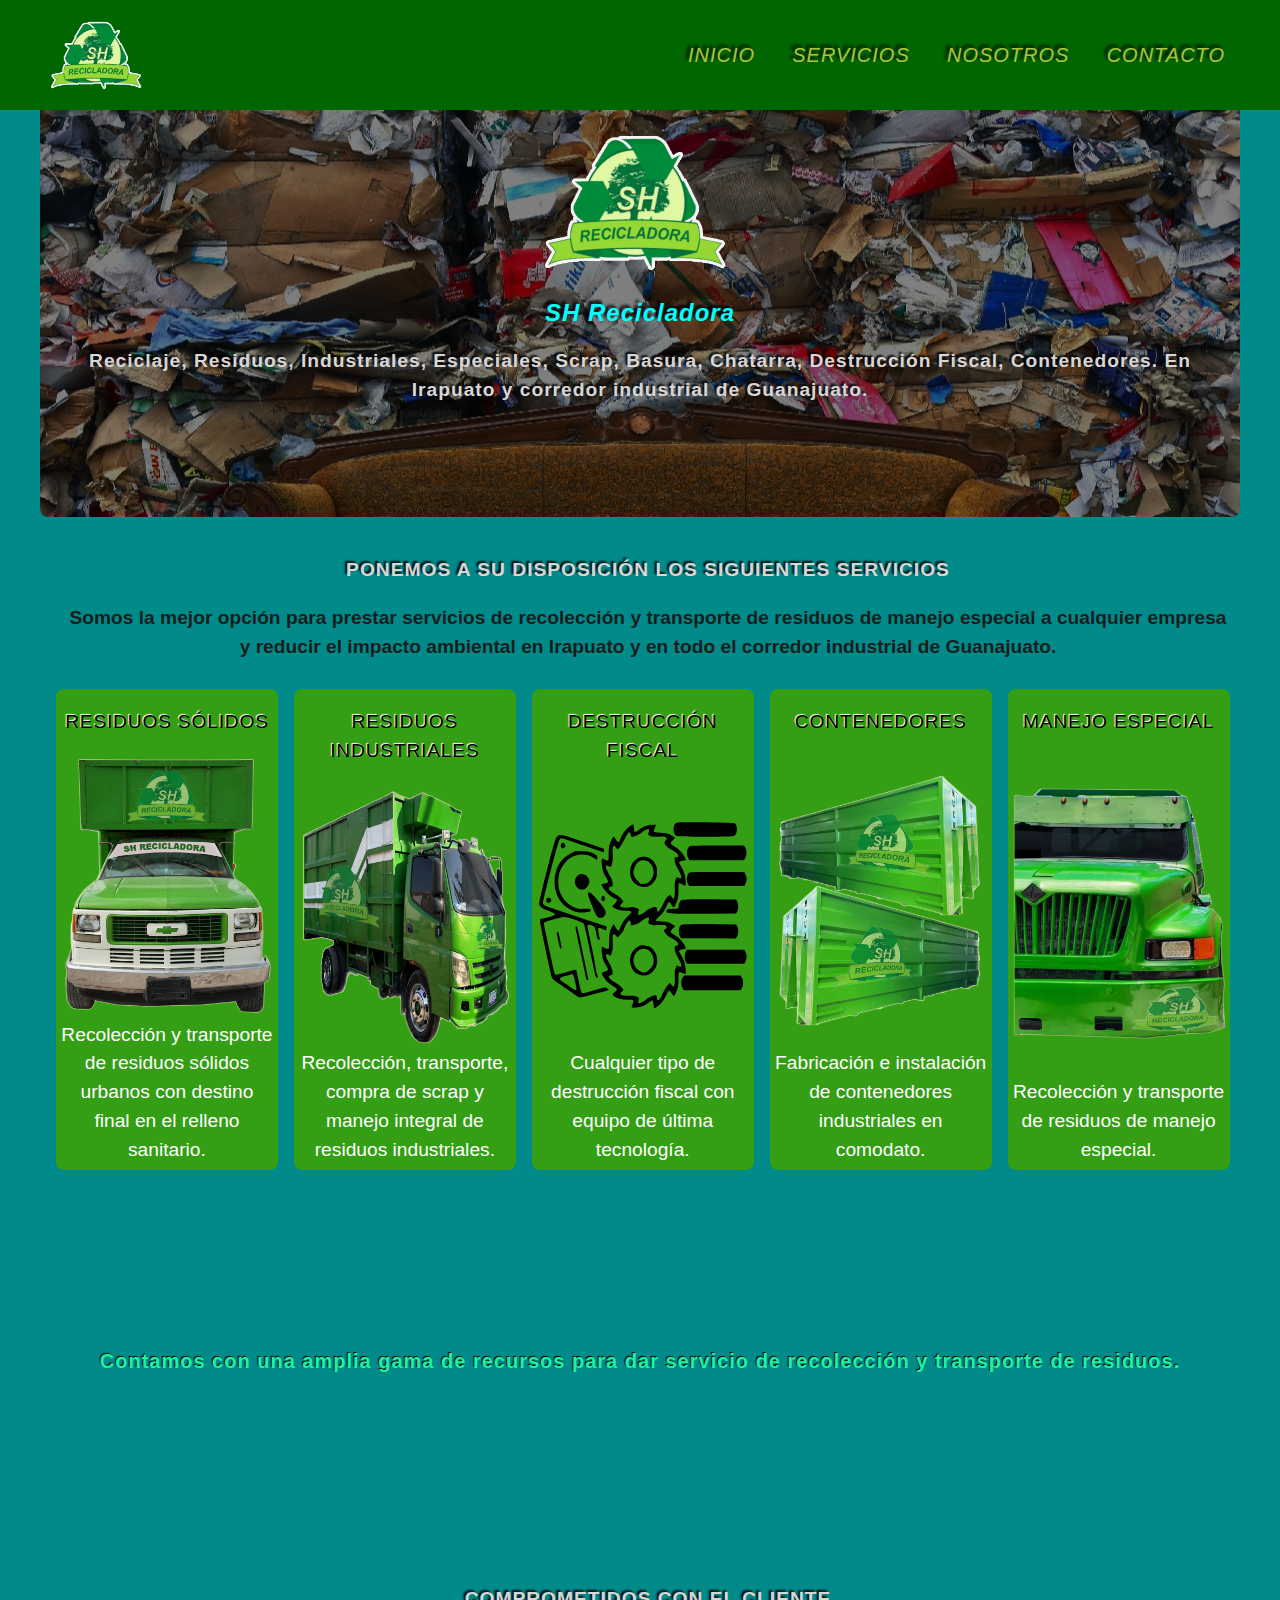
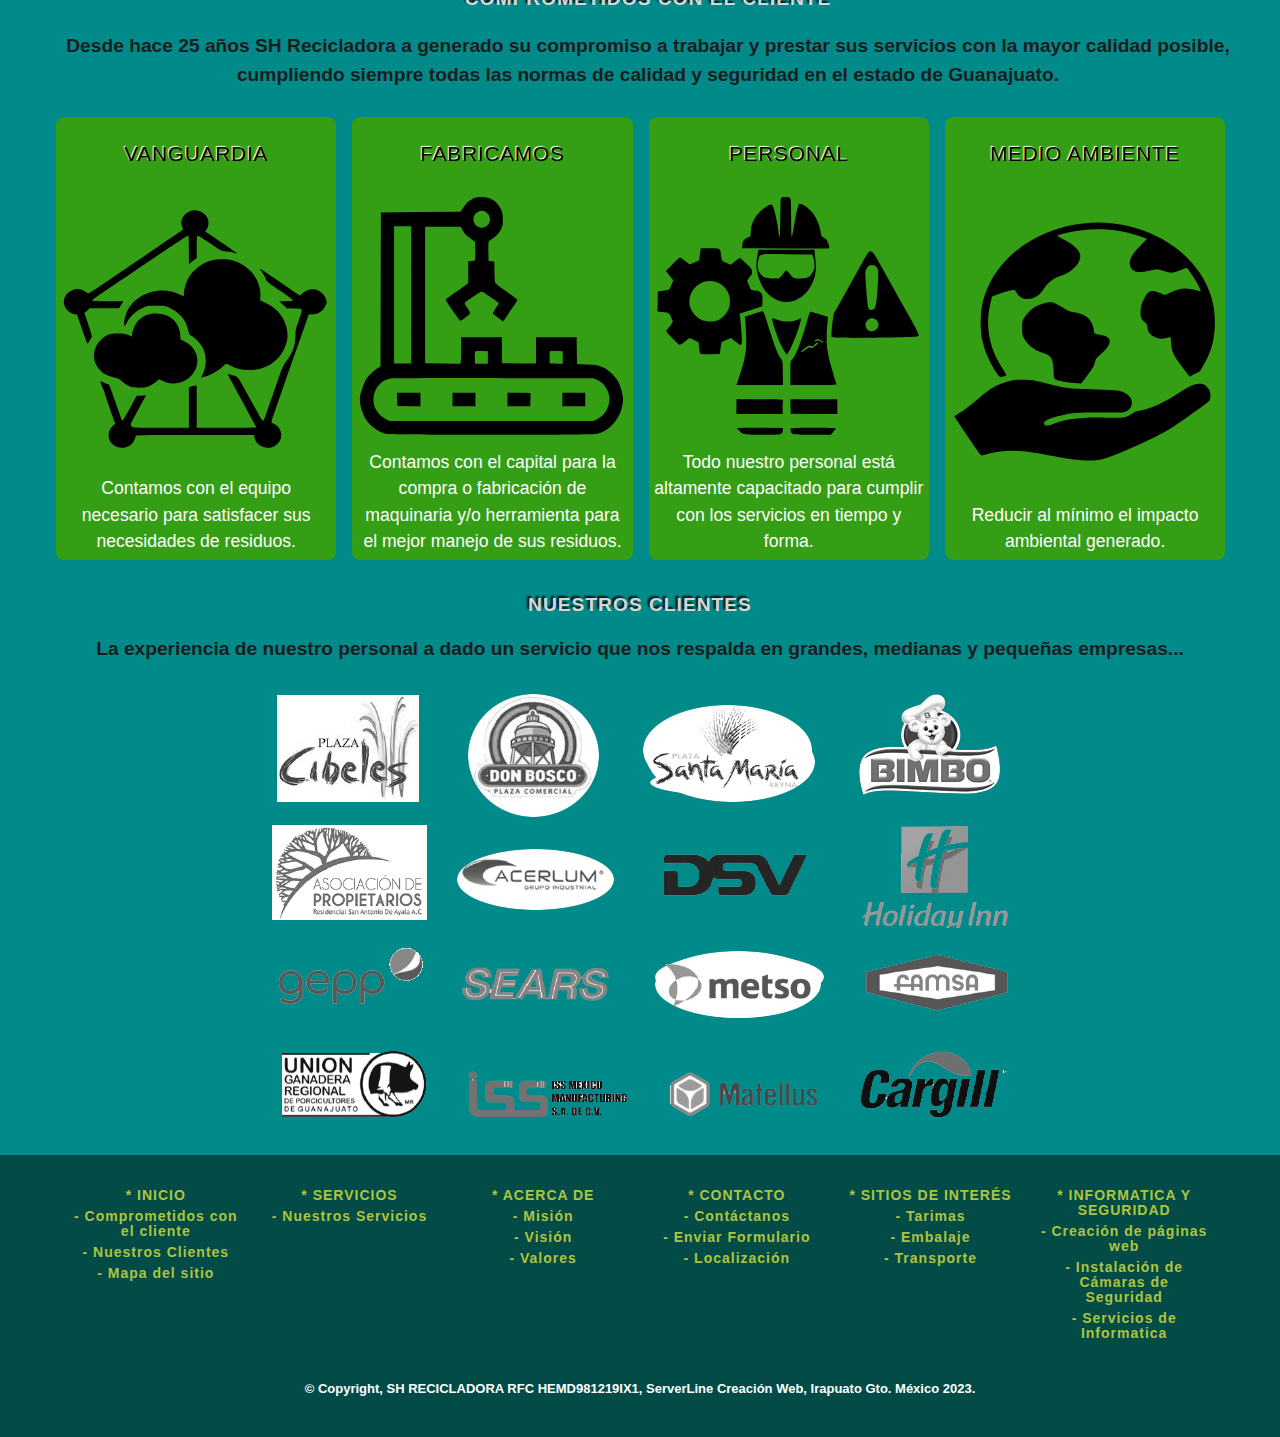
==== commit b317231f: "subiendo imegenes ya ctualizando index" ====
--- a/index.html
+++ b/index.html
@@ -57,12 +57,12 @@
             <div class="group-service-icon">
                <div class="service_icon">
                    <p class="text-icon">RESIDUOS SÓLIDOS</p>
-                   <img src="assets/img/servicio1.svg" alt="icon servicio1">
+                   <img src="assets/img/residuos-SH-RECICLADORA-1.png" alt="recolector residuos solidos">
                    <p class="text-descrip-icon">Recolección y transporte de residuos sólidos urbanos con destino final en el relleno sanitario.</p>
                </div>
                <div class="service_icon">
                    <p class="text-icon">RESIDUOS INDUSTRIALES</p>
-                   <img src="assets/img/servicio2.svg" alt="icon servicio2">
+                   <img src="assets/img/residuos-SH-RECICLADORA-2.png" alt="recolector residuos industriales">
                    <p class="text-descrip-icon">Recolección, transporte, compra de scrap y manejo integral de residuos industriales.</p>
                </div>
                <div class="service_icon">
@@ -72,12 +72,12 @@
                 </div>
                 <div class="service_icon">
                    <p class="text-icon">CONTENEDORES</p>
-                   <img src="assets/img/servicio4.svg" alt="icon servicio4" >
+                   <img src="assets/img/contenedores-SH-RECICLADORA.png" alt="contenedores sh recicladora" >
                    <p class="text-descrip-icon">Fabricación e instalación de contenedores industriales en comodato.</p>
                </div>
                <div class="service_icon">
                 <p class="text-icon">MANEJO ESPECIAL</p>
-                <img src="assets/img/servicio5.svg" alt="icon servicio5">
+                <img src="assets/img/residuos-SH-RECICLADORA-3.png" alt="recolector de manejo especial">
                 <p class="text-descrip-icon">Recolección y transporte de residuos de manejo especial.</p>
             </div>
              </div>   
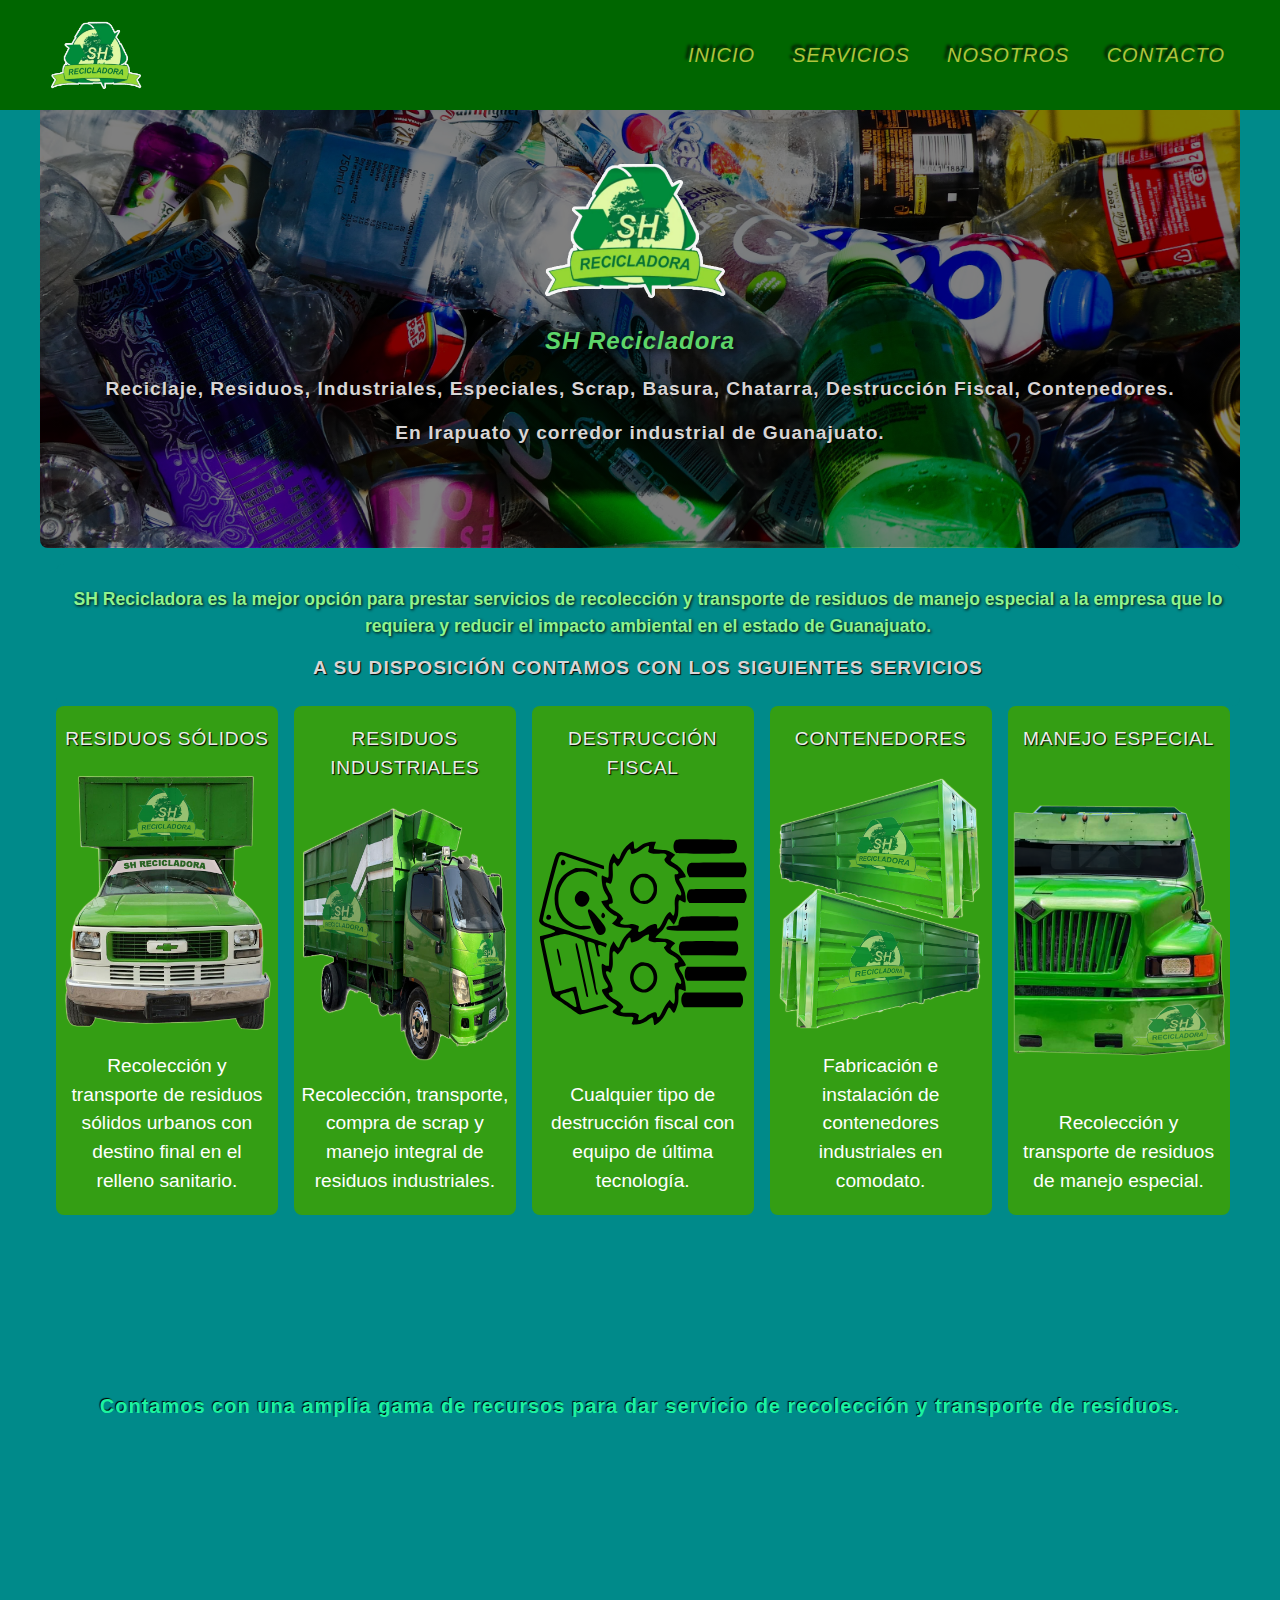
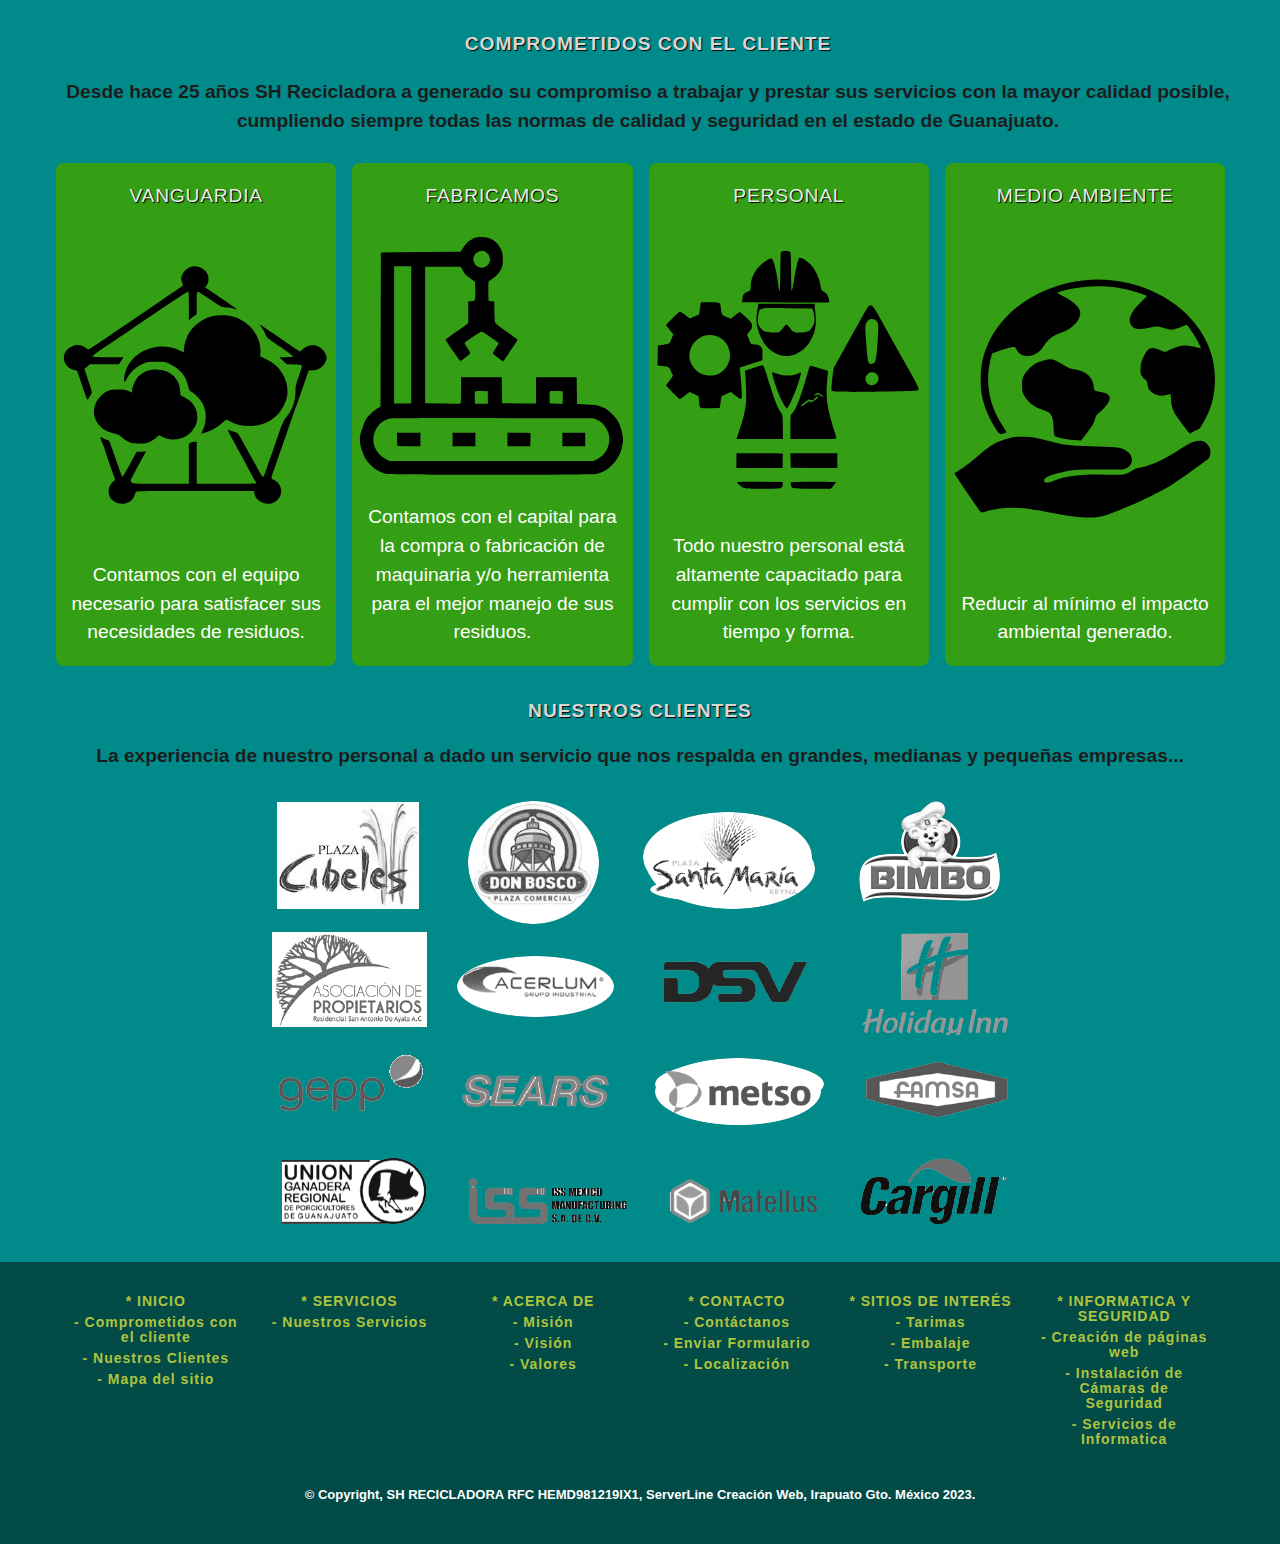
==== commit 4b03ce89: "modificando index y contacto" ====
--- a/index.html
+++ b/index.html
@@ -39,19 +39,20 @@
     </header>   
     
 <main class="main">
-         <div class="container-main imgcontainer">
+         <div class="container-main-inicio imgcontainer">
             <img class="logo-ini" src="assets/img/logoSH-1.png" alt="logo SH Recicladora">
                 <h1 class="name-emp">SH Recicladora</h1>
-                <h2 id="SI" class="titulo">Reciclaje, Residuos, Industriales, Especiales, Scrap, Basura, Chatarra, Destrucción Fiscal, Contenedores. En Irapuato y corredor industrial de Guanajuato.</h2>
+                <h2 id="SI" class="titulo">Reciclaje, Residuos, Industriales, Especiales, Scrap, Basura, Chatarra, Destrucción Fiscal, Contenedores.</h2>
+                <h2 class="titulo">En Irapuato y corredor industrial de Guanajuato.</h2>
     </div>   
     <section class="section">
-        <div class="container-services">
+        <div id="SS" class="container-services">
           
            <div class="servicios-container">
                <div class="box_section">
-                   <h2 id="SS" class="titulo">PONEMOS A SU DISPOSICIÓN LOS SIGUIENTES SERVICIOS</h2>
-                   <h3 class="descripcion">Somos la mejor opción para prestar servicios de recolección y transporte de residuos de manejo especial a cualquier empresa y reducir el impacto ambiental en Irapuato y en todo el corredor industrial de Guanajuato.</h3>
-               </div>        
+                   <h2 class="descripcion-inicio">SH Recicladora es la mejor opción para prestar servicios de recolección y transporte de residuos de manejo especial a la empresa que lo requiera y reducir el impacto ambiental en el estado de Guanajuato.</h2>
+                   <h3  class="titulo">A SU DISPOSICIÓN CONTAMOS CON LOS SIGUIENTES SERVICIOS</h3>
+                </div>        
           </div>
           <div class="group-service">
             <div class="group-service-icon">
@@ -103,24 +104,24 @@
           <div class="group-services">
              <div class="group-services-icons">
                 <div class="service_icons">
-                    <p class="text-icons">VANGUARDIA</p>
+                    <p class="text-icon">VANGUARDIA</p>
                     <img src="assets/img/vanguardia.svg" alt="icon vanguardia">
-                    <p class="text-descrip-icons">Contamos con el equipo necesario para satisfacer sus necesidades de residuos.</p>
+                    <p class="text-descrip-icon">Contamos con el equipo necesario para satisfacer sus necesidades de residuos.</p>
                 </div>
                 <div class="service_icons">
-                    <p class="text-icons">FABRICAMOS</p>
+                    <p class="text-icon">FABRICAMOS</p>
                     <img src="assets/img/fabricamos.svg" alt="icon fabricamos">
-                    <p class="text-descrip-icons">Contamos con el capital para la compra o fabricación de maquinaria y/o herramienta para el mejor manejo de sus residuos.</p>
+                    <p class="text-descrip-icon">Contamos con el capital para la compra o fabricación de maquinaria y/o herramienta para el mejor manejo de sus residuos.</p>
                 </div>
                 <div class="service_icons">
-                    <p class="text-icons">PERSONAL</p>
+                    <p class="text-icon">PERSONAL</p>
                     <img src="assets/img/personal.svg" alt="icon personal">
-                    <p class="text-descrip-icons">Todo nuestro personal está altamente capacitado para cumplir con los servicios en tiempo y forma.</p>
+                    <p class="text-descrip-icon">Todo nuestro personal está altamente capacitado para cumplir con los servicios en tiempo y forma.</p>
                  </div>
                  <div class="service_icons">
-                    <p class="text-icons">MEDIO AMBIENTE</p>
+                    <p class="text-icon">MEDIO AMBIENTE</p>
                     <img src="assets/img/ambiente.svg" alt="icon medio ambiente">
-                    <p id="NC" class="text-descrip-icons">Reducir al mínimo el impacto ambiental generado.</p>
+                    <p id="NC" class="text-descrip-icon">Reducir al mínimo el impacto ambiental generado.</p>
                 </div>
               </div>   
           </div>
--- a/assets/css/style.css
+++ b/assets/css/style.css
@@ -10,9 +10,9 @@
    /***padding-top: 100px;***/
     margin: 0;
     background-color: #008a8a;
-    display: grid;
+    /*display: grid;*/
     min-height: 100vh;
-    grid-template-rows: auto 1fr auto;
+    /*grid-template-rows: auto 1fr auto;*/
 }
 .logo {
     height: 70px;
@@ -30,7 +30,9 @@
     width: 100%;
     padding:  0.3em 0;
     letter-spacing:  0.2em;
-    margin-bottom: 5em;
+    margin-bottom: 0.1em;
+    height: 100px;
+    
 
 }
 .formulario {
@@ -42,8 +44,7 @@
 .logo-nav-container {
     display: flex;
     justify-content: space-between;
-    align-items: center;
-    margin: 0 auto;
+    
 }
 .nav-menu {
     margin: 0;
@@ -55,6 +56,8 @@
     max-width: 1200px;
     align-items: center;
     margin: 0 auto;
+    position: relative; 
+    height: 100px;
 }
 
 .nav-menu-item {
@@ -91,18 +94,8 @@
     height: auto;    
     margin: 0 auto;
 }
-.container-nosotros {
-    padding-top: 2rem;
-    padding-bottom: 5.3rem;
-    background-image: linear-gradient(rgba(0,0,0,0.5), rgba(0,0,0,0.5)), url(../img/nosotros2.jpg);
-    background-position: center center;
-    background-repeat: no-repeat;
-    width: 1200px;
-    height: 180px;    
-    margin: 0 auto;
-}
-.container-service {
-    padding-top: 2rem;
+.container-main-inicio{
+    padding-top: 10rem;
     padding-bottom: 5.3rem;
     background-image: linear-gradient(rgba(0,0,0,0.5), rgba(0,0,0,0.5)), url(../img/servicios.jpg);
     background-position: center center;
@@ -111,46 +104,46 @@
     height: 180px;    
     margin: 0 auto;
 }
-.container-main {
-    padding-top: 2rem;
+
+.container-nosotros {
+    padding-top: 10rem;
     padding-bottom: 5.3rem;
     background-image: linear-gradient(rgba(0,0,0,0.5), rgba(0,0,0,0.5)), url(../img/bg-home.jpg);
     background-position: center center;
     background-repeat: no-repeat;
-    width: 1200px;
-    height: 180px;    
-}
-.container-contacto {
-    padding-top: 2rem;
-    padding-bottom: 5.3rem;
-    background-image: linear-gradient(rgba(0,0,0,0.5), rgba(0,0,0,0.5)), url(../img/contenedor.jpg);
-    background-position: center center;
-    background-repeat: no-repeat;
+    
     width: 1200px;
     height: 180px;    
     margin: 0 auto;
 }
+
+.container-contacto {
+    padding-top: 10rem;
+    padding-bottom: 5.3rem;
+    background-image: linear-gradient(rgba(0,0,0,0.5), rgba(0,0,0,0.5)), url(../img/sh-recicladora-page.jpg);
+    background-position: center center;
+    background-repeat: no-repeat;
+    
+    width: 1200px;
+    height: 180px;    
+    margin: 0 auto;
+}
 .imgcontainer {
     border-radius: 0.5em;
-    /***display: flexbox;***/
-    justify-content: space-between;
-    align-items: center;
-    text-align: center;
-    width: 1200px;
-    height: 300px;    
-    margin-top: 100px;
+    text-align: center;
+    width: 100%;
+    height: auto;    
+   background-size: cover;
 }
 .logo-ini {
-    display: flexbox;
-    align-content: center;
     height: 140px;
     margin-right: 10px;
 }
 .name-emp {
     font-family:'Segoe UI', Tahoma, Geneva, Verdana, sans-serif;
     letter-spacing: 1px;
-    text-shadow: -3px -3px 3px hsl(0, 0%, 2%);
-    color: #00ffff;
+    text-shadow: 2px 2px 5px hsl(0, 0%, 2%);
+    color: #5dd569;
     font-style: oblique;
     font-size: 1.5rem;
     text-align: center;
@@ -161,15 +154,26 @@
     color: #d8d5d5;
     margin: 15px;
     /**margin-left: 100px;***/
-    text-shadow: -2px -2px 2px hsl(0, 0%, 2%);
+    text-shadow: 1px 1px 1px hsl(0, 0%, 2%);
     letter-spacing: 1px;
     font-size: 1.2rem;
     text-align: center;
 }
+
+
+
 .descripcion {
     font-family: Arial, Helvetica, sans-serif;
     font-size: 1.2rem;
     color: #1b1d1d;
+    text-align: center;
+}
+
+.descripcion-inicio{
+    font-family: Arial, Helvetica, sans-serif;
+    font-size: 1.1rem;
+    color: #8ef48e;
+    text-shadow: 1px 1px 3px hsl(0, 0%, 2%);
     text-align: center;
 }
 
@@ -395,29 +399,24 @@
 }
 /*** text icons page servicios main***/
 .text-icon {
-    font-family: 'Segoe UI', Tahoma, Geneva, Verdana, sans-serif;
-    color: #000000;
-    text-shadow: -1px -1px 1px hsl(0, 0%, 100%);
+    font-family:'Trebuchet MS', 'Lucida Sans Unicode', 'Lucida Grande', 'Lucida Sans', Arial, sans-serif;
+    color: #ffffffec;
+    text-shadow: 1px 1px 1px hsl(0, 0%, 0%);
     letter-spacing: 0.8px;
     font-size: 1.2rem;
     text-align: center;
 }
 /** text MAIN inicio **/
-.text-descrip-icons {
-    font-family: Arial, Helvetica, sans-serif;
-    font-size: 1.1rem;
-    color: #ffffff;
-    text-align: center;
-    margin: 5px;
-
-}
-/*** text main page servicios***/
+
+
 .text-descrip-icon {
     font-family: Arial, Helvetica, sans-serif;
     font-size: 1.2rem;
     color: #ffffff;
     text-align: center;
-    margin: 5px;
+    margin-left: 7px;
+    margin-right: 7px;
+   /* margin: 5px;*/
 }
 /*** servicios slide ****/
 .servicios-img {
@@ -432,7 +431,7 @@
     background-image: linear-gradient(rgba(0,0,0,0.5), rgba(0,0,0,0.5)), url(../img/nosotros1.jpg);
 }
 .valores-img {
-    background-image: linear-gradient(rgba(0,0,0,0.5), rgba(0,0,0,0.5)), url(../img/nosotros1.jpg);
+    background-image: linear-gradient(rgba(0,0,0,0.5), rgba(0,0,0,0.5)), url(../img/nosotros2.jpg);
 }
 /**** nosotros pages secciones ******/
 
@@ -511,10 +510,7 @@
     margin: 30px auto;
 }
 /*** UBICACION CONTACTO ***/
-.ubication {
-   
-
-}
+
 /*** FOOTER NAV ***/
 
 .container-footer  {
